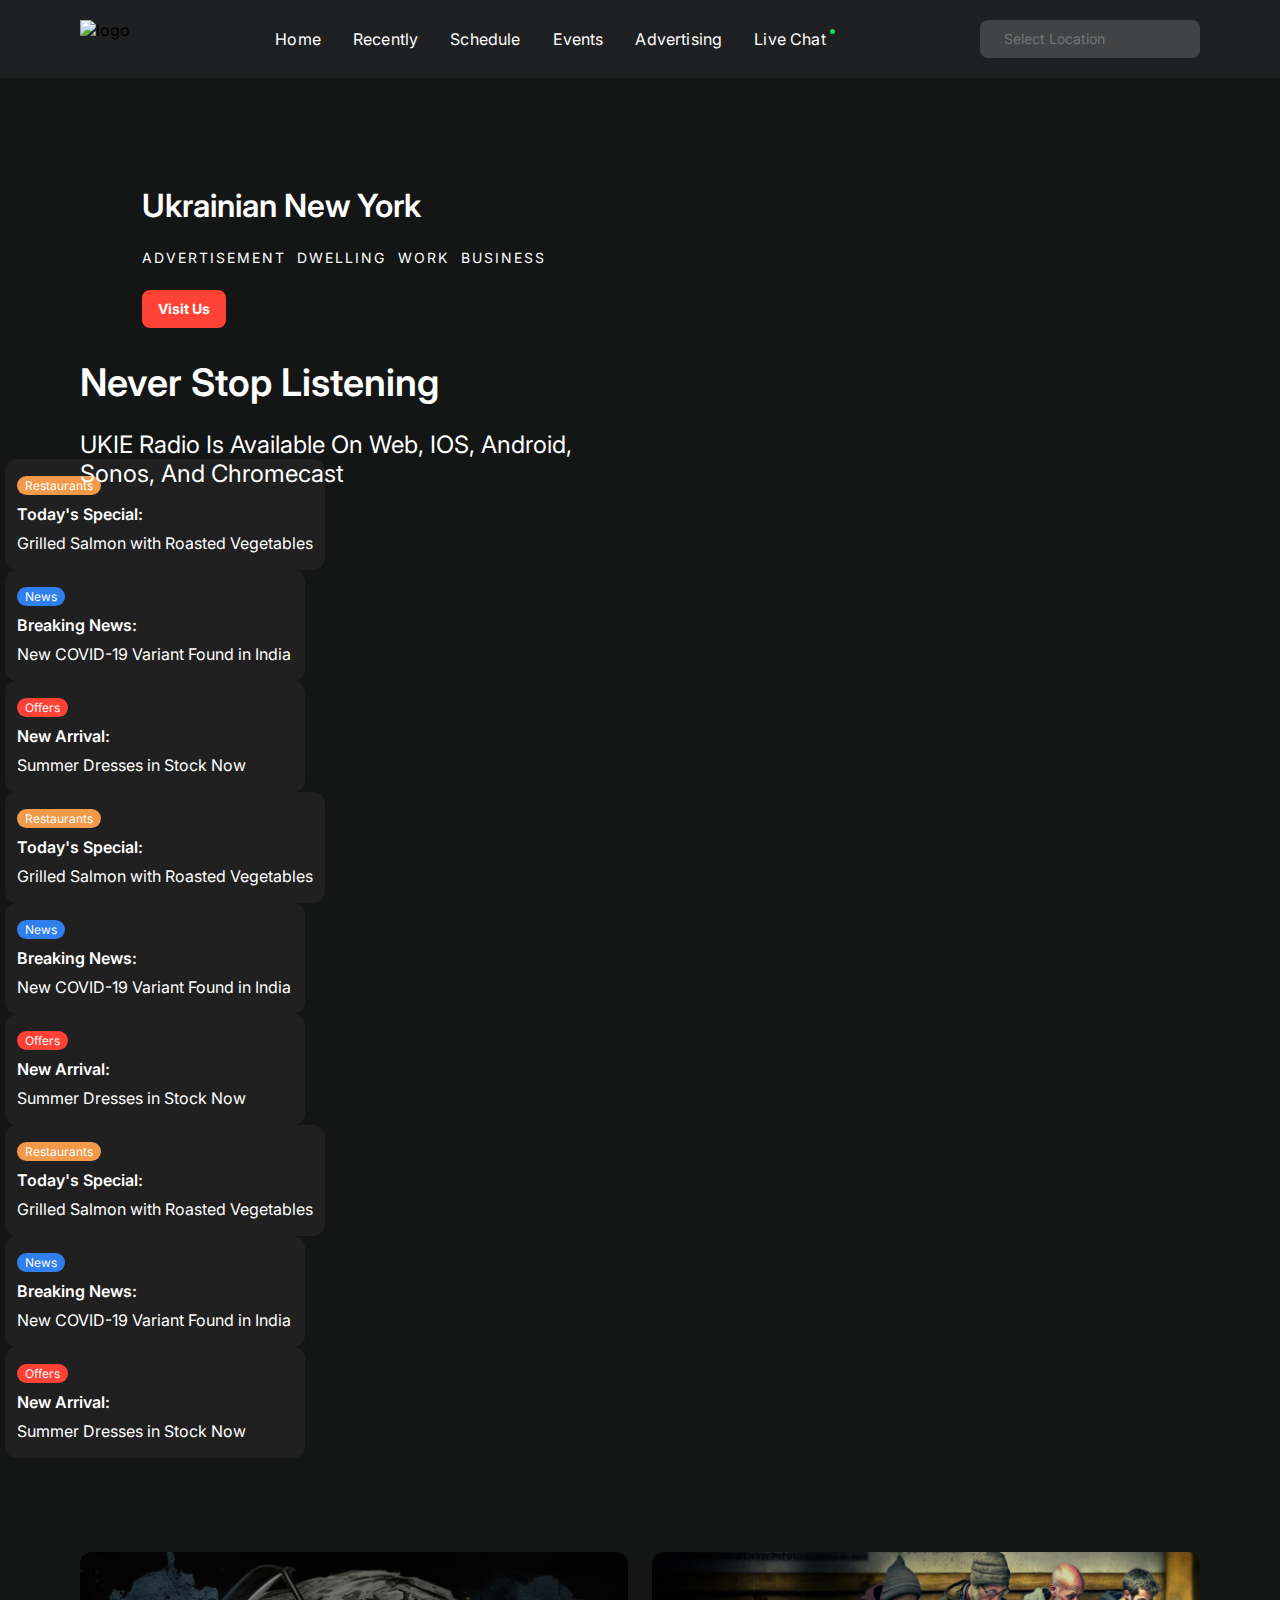
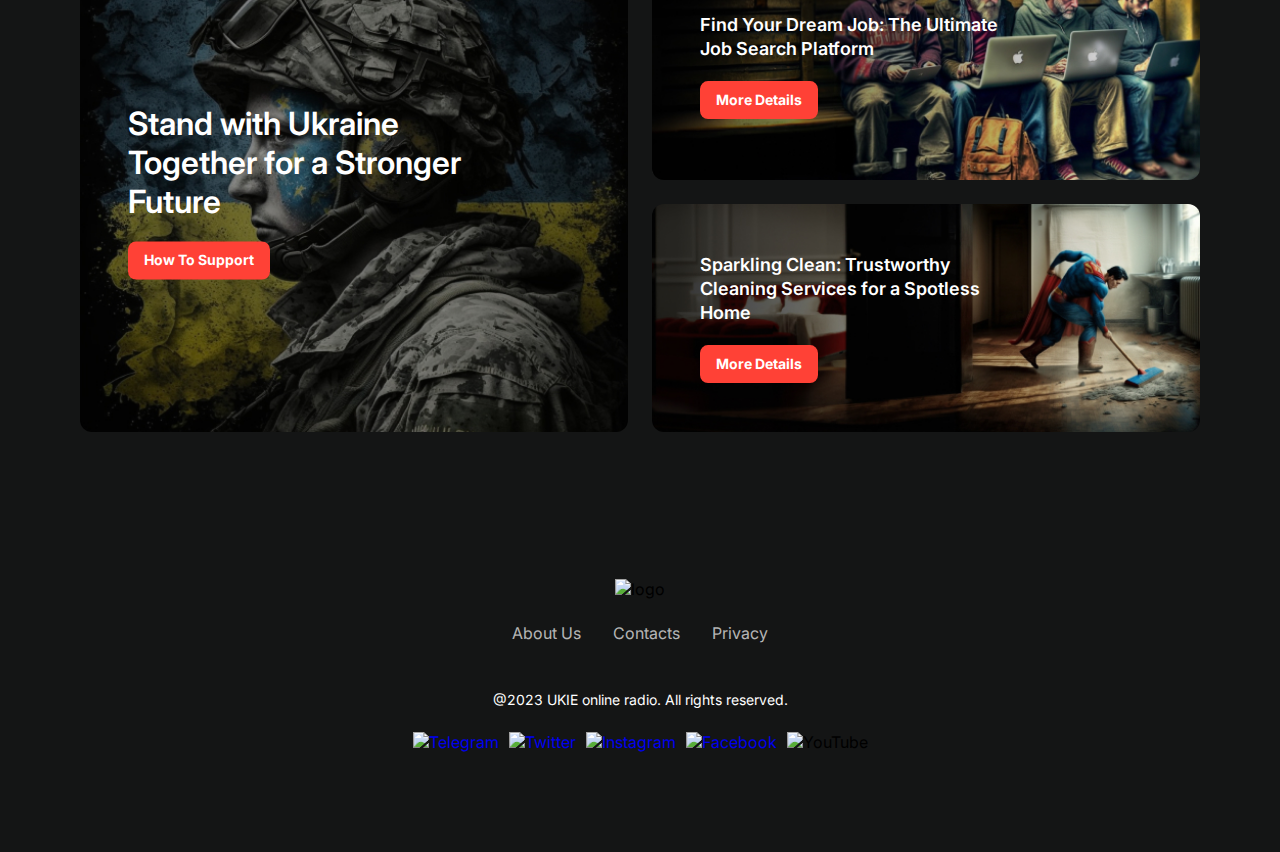
==== index.html @ 84da7523 "change" ====
<!DOCTYPE html>
<html lang="en">
  <head>
    <meta charset="UTF-8" />
    <meta http-equiv="X-UA-Compatible" content="IE=edge" />
    <meta name="viewport" content="width=device-width, initial-scale=1.0" />
    <title>UKIERADIO</title>
    <link rel="preconnect" href="https://fonts.googleapis.com" />
    <link rel="preconnect" href="https://fonts.gstatic.com" crossorigin />
    <link
      href="https://fonts.googleapis.com/css2?family=Inter:wght@300;400;500;600;700&display=swap"
      rel="stylesheet"
    />
    <link rel="stylesheet" href="./css/main.css" />
  </head>
  <body>
    <header class="header">
      <div class="container">
        <div class="header-body">
          <a class="header-logo">
            <img src="./img/logo.svg" alt="logo" />
          </a>

          <nav class="header-nav">
            <ul class="nav-list">
              <li class="nav-item">
                <a href="index.html" class="nav-link">Home</a>
              </li>
              <li class="nav-item">
                <a href="#" class="nav-link">Recently</a>
              </li>
              <li class="nav-item">
                <a href="#" class="nav-link">Schedule</a>
              </li>
              <li class="nav-item">
                <a href="events.html" class="nav-link">Events</a>
              </li>
              <li class="nav-item">
                <a href="#" class="nav-link">Advertising</a>
              </li>
              <li class="nav-item">
                <a href="#" class="nav-link nav-chat"
                  >Live Chat <span class="live-indicator"></span
                ></a>
              </li>
            </ul>
          </nav>
          <div class="header-burger"><span></span></div>
          <div class="select-location">
            <div class="location">
              <img src="./img/location.svg" alt="" />
              <p class="location-txt">Select Location</p>
            </div>
            <img src="./img/Dirrection.svg" alt="" />
            <ul class="location-list hidden">
              <li class="location-item">New York City</li>
              <li class="location-item">Los Angeles</li>
              <li class="location-item">Chicago</li>
              <li class="location-item">Houston</li>
              <li class="location-item">Phoenix</li>
            </ul>
          </div>
        </div>
      </div>
    </header>
    <main class="hero">
      <div class="hero-slider">
        <div class="hero-slide hero-slide-1">
          <img src="./img/HeroImage1.svg" alt="" />
        </div>
        <div class="hero-slide hero-slide-2">
          <img src="./img/HeroImage2.svg" alt="" />
        </div>
      </div>
      <div class="container">
        <div class="hero-card">
          <p class="hero-title">Never stop listening</p>
          <p class="hero-info">
            UKIE Radio is available on Web, iOS, Android, Sonos, and Chromecast
          </p>
          <ul class="download-list">
            <li class="download-item">
              <a href="#"><img src="./img/appstore.svg" alt="" /></a>
            </li>
            <li class="download-item">
              <a href="#"> <img src="./img/googleplay.svg" alt="" /></a>
            </li>
          </ul>
        </div>
      </div>
    </main>
    <section class="bazar-prew">
      <div class="container">
        <div class="bazar-card">
          <div class="bazar-info">
            <img src="./img/Bazar-logo.svg" alt="" />
            <h2 class="bazar-title">Ukrainian New York</h2>
            <ul class="bazar-about">
              <li class="bazar-part">Advertisement</li>
              <li class="bazar-part">Dwelling</li>
              <li class="bazar-part">Work</li>
              <li class="bazar-part">Business</li>
            </ul>
            <a href="#" class="bazar-vizit btn"> visit us </a>
          </div>
        </div>
      </div>
    </section>
    <section class="news">
      <div class="news-slider">
        <div class="news-item">
          <p class="label rest">Restaurants</p>
          <h3 class="news-title">Today's Special:</h3>
          <p class="news-previw">Grilled Salmon with Roasted Vegetables</p>
        </div>
        <div class="news-item">
          <p class="label newslabe">News</p>
          <h3 class="news-title">Breaking News:</h3>
          <p class="news-previw">New COVID-19 Variant Found in India</p>
        </div>
        <div class="news-item">
          <p class="label offer">Offers</p>
          <h3 class="news-title">New Arrival:</h3>
          <p class="news-previw">Summer Dresses in Stock Now</p>
        </div>
        <div class="news-item">
          <p class="label rest">Restaurants</p>
          <h3 class="news-title">Today's Special:</h3>
          <p class="news-previw">Grilled Salmon with Roasted Vegetables</p>
        </div>
        <div class="news-item">
          <p class="label newslabe">News</p>
          <h3 class="news-title">Breaking News:</h3>
          <p class="news-previw">New COVID-19 Variant Found in India</p>
        </div>
        <div class="news-item">
          <p class="label offer">Offers</p>
          <h3 class="news-title">New Arrival:</h3>
          <p class="news-previw">Summer Dresses in Stock Now</p>
        </div>
        <div class="news-item">
          <p class="label rest">Restaurants</p>
          <h3 class="news-title">Today's Special:</h3>
          <p class="news-previw">Grilled Salmon with Roasted Vegetables</p>
        </div>
        <div class="news-item">
          <p class="label newslabe">News</p>
          <h3 class="news-title">Breaking News:</h3>
          <p class="news-previw">New COVID-19 Variant Found in India</p>
        </div>
        <div class="news-item">
          <p class="label offer">Offers</p>
          <h3 class="news-title">New Arrival:</h3>
          <p class="news-previw">Summer Dresses in Stock Now</p>
        </div>
      </div>
    </section>
    <section class="services">
      <div class="container">
        <div class="left">
          <div class="sevive-card">
            <img src="./img/standUk.jpeg" alt="" />
            <div class="service-info">
              <h3 class="service-title">
                Stand with Ukraine Together for a Stronger Future
              </h3>
              <a href="" class="btn">how to support</a>
            </div>
          </div>
        </div>
        <div class="right">
          <div class="sevive-card">
            <img src="./img/service1.jpeg" alt="" />
            <div class="service-info">
              <h3 class="service-title">
                Find Your Dream Job: The Ultimate Job Search Platform
              </h3>
              <a href="" class="btn">More Details</a>
            </div>
          </div>
          <div class="sevive-card">
            <img src="./img/service2.jpeg" alt="" />
            <div class="service-info">
              <h3 class="service-title">
                Sparkling Clean: Trustworthy Cleaning Services for a Spotless
                Home
              </h3>
              <a href="" class="btn">More Details</a>
            </div>
          </div>
        </div>
      </div>
    </section>
    <footer class="footer">
      <div class="container">
        <img src="./img/logo.svg" alt="logo" />
        <ul class="footer-nav">
          <li class="footer-nav-item">
            <a href="#" class="footer-link">About Us</a>
          </li>
          <li class="footer-nav-item">
            <a href="#" class="footer-link">Contacts</a>
          </li>
          <li class="footer-nav-item">
            <a href="#" class="footer-link">Privacy</a>
          </li>
        </ul>
        <ul class="download-list">
          <li class="download-item">
            <a href="#"><img src="./img/appstore.svg" alt="" /></a>
          </li>
          <li class="download-item">
            <a href="#"> <img src="./img/googleplay.svg" alt="" /></a>
          </li>
        </ul>
        <p>@2023 UKIE online radio. All rights reserved.</p>
        <ul class="soc-list">
          <li class="soc-item">
            <a href="#"><img src="./img/tg.svg" alt="Telegram" /></a>
          </li>
          <li class="soc-item">
            <a href="#"><img src="./img/twit.svg" alt="Twitter" /></a>
          </li>
          <li class="soc-item">
            <a href="#"><img src="./img/inst.svg" alt="Instagram" /></a>
          </li>
          <li class="soc-item">
            <a href="#"><img src="./img/fb.svg" alt="Facebook" /></a>
          </li>
          <li class="soc-item">
            <img src="./img/youtube.svg" alt="YouTube" />
          </li>
        </ul>
      </div>
    </footer>

    <script src="https://code.jquery.com/jquery-3.6.3.min.js"></script>
    <script src="./js/main.js"></script>
    <script src="./js/slick.min.js"></script>
    <script src="./js/sliders.js"></script>
  </body>
</html>
---- css/main.css ----
@charset "UTF-8";
*,
::before,
::after {
  box-sizing: border-box;
}

body {
  margin: 0;
  background: var(--background-color);
  font-family: "Inter", sans-serif;
}

ul,
ol {
  list-style: none;
  margin: 0;
  padding: 0;
}

p {
  padding: 0;
  margin: 0;
  cursor: default;
}

a {
  text-decoration: none;
  cursor: pointer;
}

h1,
h2,
h3 {
  margin: 0;
  font-family: inherit;
  cursor: default;
}

img {
  display: block;
}

section {
  padding: 47px 0;
}

.container {
  max-width: 1150px;
  margin: 0 auto;
  padding: 0 15px;
}

.btn {
  width: -moz-fit-content;
  width: fit-content;
  padding: 9px 16px;
  background-color: #ff4136;
  border-radius: 8px;
  font-weight: 700;
  font-size: 14px;
  line-height: 1.43;
  text-align: center;
  text-transform: capitalize;
  color: #ffffff;
}

header {
  position: sticky;
  z-index: 10000;
  top: 0;
  left: 0;
  width: 100%;
}

.header {
  height: 78px;
  align-items: center;
  background-color: #1f2021;
}
.header .container {
  height: 100%;
}

.header-body {
  display: flex;
  align-items: center;
  gap: 15px;
  justify-content: space-between;
  width: 100%;
  height: 100%;
}

.header-logo {
  cursor: pointer;
  display: flex;
  align-items: center;
}
.header-logo img {
  height: 38px;
}
@media screen and (max-width: 800px) {
  .header-logo {
    order: 2;
  }
}

.header-burger {
  font-weight: 700;
  font-size: 13px;
  line-height: 1.26;
  position: relative;
  text-transform: uppercase;
  border-radius: 4px;
  display: none;
}
.header-burger span {
  display: block;
  width: 21px;
  height: 2px;
  border-radius: 2px;
  background-color: #ffffff;
}
.header-burger span::before, .header-burger span::after {
  content: "";
  position: absolute;
  width: 21px;
  height: 2px;
  border-radius: 2px;
  background-color: #ffffff;
  transition: all 0.1s linear;
}
.header-burger span::before {
  top: -6px;
}
.header-burger span::after {
  top: 6px;
}
@media screen and (max-width: 800px) {
  .header-burger {
    display: flex;
    align-items: center;
    gap: 10px;
  }
}
.header-burger.active span {
  background-color: transparent;
}
.header-burger.active span::after {
  transform: rotate(45deg);
  top: 0;
}
.header-burger.active span::before {
  transform: rotate(-45deg);
  top: 0;
}
@media screen and (max-width: 800px) {
  .header-burger {
    order: 3;
  }
}

.header-nav {
  height: 100%;
}
@media screen and (max-width: 800px) {
  .header-nav {
    position: fixed;
    top: 78px;
    right: -100%;
    width: 60%;
    height: 50%;
    background-color: rgba(102, 102, 102, 0.9647058824);
    padding-top: 25px;
    transition: all 0.2s ease;
    overflow: auto;
    flex-direction: column;
    border-bottom-left-radius: 20px;
  }
}
.header-nav.active {
  right: 0;
}

.nav-list {
  height: 100%;
  display: flex;
  gap: 32px;
  align-items: center;
}
@media screen and (max-width: 800px) {
  .nav-list {
    flex-direction: column;
    height: auto;
  }
}

.nav-item {
  height: 100%;
  display: flex;
  align-items: center;
  position: relative;
}
@media screen and (max-width: 800px) {
  .nav-item {
    height: 25px;
  }
}

.nav-link {
  font-size: 16px;
  letter-spacing: 0.01em;
  color: #ffffff;
  transition: all 0.1s linear;
}
@media screen and (max-width: 800) {
  .nav-link {
    font-weight: 500;
    font-size: 17px;
  }
}
.nav-link:hover, .nav-link:active, .nav-link:focus {
  color: var(--accent-color);
  opacity: 1;
}

.nav-chat {
  display: flex;
  gap: 4px;
}

.live-indicator {
  display: block;
  width: 5px;
  height: 5px;
  background-color: #1cd66a;
  border-radius: 50%;
  margin-bottom: 10px;
}

.select-location {
  position: relative;
  background-color: #414344;
  border-radius: 8px;
  max-width: 220px;
  width: 100%;
  padding: 9px 12px;
  display: flex;
  justify-content: space-between;
}
.select-location:hover .location-txt {
  color: #ffffff;
  opacity: 1;
}
.select-location .location {
  display: flex;
  gap: 12px;
}
.select-location .location-txt {
  font-size: 14px;
  line-height: 140%;
  color: #bcc0c2;
  opacity: 0.4;
  transition: all 0.1s linear;
}
.select-location .location-list {
  padding: 5px 0;
  position: absolute;
  top: 110%;
  left: 0;
  width: 100%;
  background-color: #414344;
  border-radius: 8px;
  overflow: hidden;
}
.select-location .location-list.hidden {
  visibility: hidden;
}
.select-location .location-item {
  padding: 9px 20px;
  font-size: 14px;
  line-height: 17px;
  display: flex;
  align-items: center;
  text-transform: capitalize;
  color: #bcc0c2;
  opacity: 0.4;
  cursor: pointer;
}
.select-location .location-item:hover {
  background-color: #585c5e;
  color: #ffffff;
  opacity: 1;
}

:root {
  --accent-color: #fc2a2a;
  --text-color: #6c6c6c;
  --background-color: #141515;
  --background-accent: #1f2021;
  --transition: all 0.1s linear;
}

.hero .container {
  position: absolute;
  top: 40%;
  left: 50%;
  transform: translateX(-50%);
  max-width: 1150px;
  width: 100%;
  z-index: 1111;
}
.hero .hero-card {
  display: flex;
  flex-direction: column;
  gap: 24px;
  max-width: 517px;
}
.hero .hero-title {
  font-weight: 600;
  font-size: 38px;
  line-height: 1.21;
  text-transform: capitalize;
  color: #ffffff;
}
.hero .hero-info {
  font-size: 24px;
  line-height: 29px;
  text-transform: capitalize;
  color: #ffffff;
}

.download-list {
  display: flex;
  gap: 24px;
}

.services .container {
  display: flex;
  gap: 24px;
}
@media screen and (max-width: 800px) {
  .services .container {
    flex-direction: column;
  }
}
.services .left {
  width: 50%;
}
@media screen and (max-width: 800px) {
  .services .left {
    width: 100%;
  }
}
.services .left .service-title {
  font-weight: 600;
  font-size: 32px;
  line-height: 39px;
  color: #ffffff;
  max-width: 363px;
}
.services .sevive-card {
  position: relative;
  border-radius: 12px;
  overflow: hidden;
}
.services .sevive-card img {
  width: 100%;
  height: 480px;
  -o-object-fit: cover;
     object-fit: cover;
}
@media screen and (max-width: 800px) {
  .services .sevive-card img {
    height: 335px;
  }
}
.services .service-info {
  position: absolute;
  top: 50%;
  transform: translatey(-50%);
  left: 48px;
  display: flex;
  flex-direction: column;
  gap: 20px;
}
.services .right {
  display: flex;
  flex-direction: column;
  width: 50%;
  gap: 24px;
}
@media screen and (max-width: 800px) {
  .services .right {
    width: 100%;
  }
}
.services .right .service-title {
  font-weight: 600;
  font-size: 18px;
  line-height: 1.33;
  color: #ffffff;
  max-width: 300px;
}
.services .right img {
  width: 100%;
  height: 228px;
  -o-object-fit: cover;
     object-fit: cover;
}

/* Слайдер */
.slick-slider {
  position: relative;
}

/* Слайдер запущен */
/* Слайдер с точками */
/* Ограничивающая оболочка */
.slick-list {
  overflow: hidden;
}

/* Лента слайдов */
.slick-track {
  display: flex;
}

/* Слайд */
/* Слайд активный (показывается) */
/* Слайд основной */
/* Слайд по центру */
/* Клонированный слайд */
/* Стрелка */
/* Стрелка влево */
/* Стрелка вправо */
/* Стрелка не активная */
/* Точки (булиты) */
/* Активная точка */
/* Элемент точки */
.hero-slider {
  position: relative;
}
.hero-slider .slick-arrow {
  font-size: 0;
  position: absolute;
  top: 50%;
  transform: translateY(-50%);
  background-color: transparent;
  width: 38px;
  height: 114px;
  border: none;
  z-index: 1100;
  transition: var(--transition);
  border-radius: 8px;
}
.hero-slider .slick-arrow:hover {
  background-color: #414344;
}
.hero-slider .slick-arrow.slick-prev {
  left: 5px;
  background-image: url("../img/prev.svg");
  background-position: center;
  background-repeat: no-repeat;
}
.hero-slider .slick-arrow.slick-next {
  right: 5px;
  background-image: url("../img/next.svg");
  background-position: center;
  background-repeat: no-repeat;
}
.hero-slider .hero-slide img {
  margin-left: auto;
  height: auto;
}
.hero-slider .hero-slide-1 {
  background: linear-gradient(180deg, #05212d 0%, #000000 100%);
}
.hero-slider .hero-slide-2 {
  background: linear-gradient(180deg, #0d0d09 0%, #000000 100%);
}

/*---------------------------------NEWS---------------------------------------*/
.news-item {
  margin: 0 5px;
  background: #202020;
  border-radius: 12px;
  padding: 17px 12px;
  display: flex;
  flex-direction: column;
  gap: 10px;
  width: -moz-fit-content;
  width: fit-content;
  max-width: 326px;
  min-width: 300px;
}

.label {
  font-weight: 400;
  font-size: 12px;
  line-height: 15px;
  color: #ffffff;
  padding: 2px 8px;
  border-radius: 12px;
  width: -moz-fit-content;
  width: fit-content;
}

.rest {
  background: #f2994a;
}

.news-title {
  font-weight: 600;
  font-size: 16px;
  line-height: 19px;
  color: #ffffff;
}

.news-previw {
  font-weight: 400;
  font-size: 16px;
  line-height: 19px;
  color: #ffffff;
}

.offer {
  background: #ff4136;
}

.newslabe {
  background: #2f80ed;
}

.footer {
  padding: 100px 0;
}
.footer .container {
  display: flex;
  flex-direction: column;
  gap: 24px;
  align-items: center;
}
.footer .footer-nav {
  display: flex;
  gap: 32px;
}
.footer .footer-link {
  font-size: 16px;
  line-height: 19px;
  color: rgba(255, 255, 255, 0.7);
}
.footer .footer-link:hover {
  color: #ffffff;
}
.footer .soc-list {
  display: flex;
  gap: 10px;
}
.footer p {
  font-size: 14px;
  line-height: 17px;
  color: #ffffff;
}

.events .events-top {
  display: flex;
  align-items: center;
  justify-content: space-between;
}
.events .page-name {
  font-size: 24px;
  line-height: 7.5;
  text-transform: capitalize;
  color: #ffffff;
}
@media screen and (max-width: 800px) {
  .events .page-name {
    display: none;
  }
}
.events .events-filter {
  display: flex;
  align-items: center;
  gap: 21px;
}
@media screen and (max-width: 800px) {
  .events .events-filter {
    width: 100%;
    justify-content: space-between;
    margin-bottom: 20px;
    gap: 0;
  }
}
.events .filter-item {
  position: relative;
}
@media screen and (max-width: 800px) {
  .events .filter-item {
    width: 33.3333333333%;
    text-align: center;
  }
}
.events .filter-item a {
  font-weight: 600;
  font-size: 14px;
  line-height: 140%;
  text-transform: capitalize;
  color: #ffffff;
}
.events .filter-item::after {
  content: "";
  height: 2px;
  width: 0%;
  background-color: var(--accent-color);
  display: block;
  transition: all 0.2s linear;
  position: absolute;
  border-radius: 5px;
  bottom: -8px;
  left: 50%;
  transform: translatex(-50%);
}
.events .filter-item:hover::after {
  width: 80%;
}
@media screen and (max-width: 800px) {
  .events .filter-item:hover::after {
    width: 100%;
  }
}
.events .filter-item .current::after {
  content: "";
  height: 2px;
  width: 80%;
  background-color: var(--accent-color);
  display: block;
  transition: all 0.2s linear;
  position: absolute;
  border-radius: 12px;
  bottom: -8px;
  left: 50%;
  transform: translatex(-50%);
}
@media screen and (max-width: 800px) {
  .events .filter-item .current::after {
    width: 100%;
  }
}

.events-table {
  display: flex;
  flex-direction: column;
  gap: 32px;
}
.events-table .events-item {
  border-radius: 12px;
  position: relative;
  overflow: hidden;
}
.events-table .events-item img {
  width: 100%;
  border-radius: 12px;
  height: 382px;
  -o-object-fit: cover;
     object-fit: cover;
}
.events-table .col-1 {
  display: flex;
  flex-wrap: wrap;
  gap: 32px;
}
.events-table .col-1 .left {
  width: calc(60% - 16px);
}
.events-table .col-1 .right {
  width: calc(40% - 16px);
}
@media screen and (max-width: 800px) {
  .events-table .col-1 .left {
    width: 100%;
  }
  .events-table .col-1 .right {
    width: 100%;
  }
}
.events-table .col-2 {
  display: flex;
  flex-wrap: wrap;
  gap: 32px;
}
.events-table .col-2 .right {
  width: calc(60% - 16px);
}
.events-table .col-2 .left {
  width: calc(40% - 16px);
}
.events-table .col-3 {
  display: flex;
  flex-wrap: wrap;
  gap: 32px;
}
.events-table .col-3 .left {
  width: calc((100% - 32px) / 2);
}
.events-table .col-3 .right {
  width: calc((100% - 32px) / 2);
}
@media screen and (max-width: 800px) {
  .events-table .right,
  .events-table .left {
    width: 100% !important;
  }
}
.events-table .date {
  position: absolute;
  top: 20px;
  left: 20px;
  padding: 5px 18px;
  border-radius: 12px;
  text-align: center;
  background-color: rgba(0, 0, 0, 0.7);
  display: flex;
  flex-direction: column;
}
.events-table .date p {
  color: #ffffff;
  font-weight: 600;
  font-size: 12px;
  line-height: 1.5;
  text-transform: capitalize;
}
.events-table .event-info {
  position: absolute;
  bottom: 0px;
  left: 0px;
  padding: 32px 20px 20px;
  background: linear-gradient(to top, #1f1f1f 4.62%, rgba(4, 4, 4, 0) 82.93%);
  width: 100%;
}
@media screen and (max-width: 800px) {
  .events-table .event-info {
    position: static;
    background: transparent;
    padding: 20px 0;
  }
}
.events-table .event-info .info {
  color: rgba(255, 255, 255, 0.7);
  display: flex;
  align-items: flex-end;
  gap: 5px;
}
.events-table .event-info .info span {
  display: block;
  font-size: 14px;
  line-height: 1.29;
  text-transform: capitalize;
  width: -moz-fit-content;
  width: fit-content;
}
.events-table .event-info .place {
  display: flex !important;
  align-items: center;
  gap: 5px;
}
.events-table .event-info .place::after {
  content: "";
  width: 4px;
  height: 4px;
  background: rgba(255, 255, 255, 0.7);
  display: block;
  border-radius: 50%;
}
.events-table .event-info .event-title {
  font-weight: 600;
  font-size: 18px;
  line-height: 100%;
  color: #ffffff;
  margin-top: 12px;
}

.bazar-prew img {
  max-width: 99px;
}
.bazar-prew .bazar-card {
  background-image: url("../img/NYUA.jpeg");
  background-position: center;
  background-repeat: no-repeat;
  background-size: cover;
  padding: 37px 62px;
  border-radius: 12px;
}
.bazar-prew .bazar-info {
  display: flex;
  flex-direction: column;
  gap: 24px;
}
.bazar-prew .bazar-title {
  font-weight: 600;
  font-size: 32px;
  line-height: 39px;
  text-transform: capitalize;
  color: #ffffff;
}
.bazar-prew .bazar-about {
  display: flex;
  gap: 12px;
}
.bazar-prew .bazar-part {
  font-size: 14px;
  line-height: 17px;
  letter-spacing: 0.14em;
  text-transform: uppercase;
  color: #ffffff;
}
.back {
  margin-top: 36px;
  display: flex;
  justify-content: space-between;
  margin-bottom: 29px;
  display: none;
}
@media screen and (max-width: 800px) {
  .back {
    display: flex;
  }
}
.back .backBtn {
  display: flex;
  align-items: center;
  gap: 5px;
  background: #414344;
  border-radius: 8px;
  padding: 9px 16px;
  font-weight: 700;
  font-size: 14px;
  line-height: 20px;
  text-align: center;
  text-transform: capitalize;
  color: #ffffff;
}
.eventBanner {
  padding: 0;
}
.eventBanner .container img {
  width: 100%;
  height: 382px;
  -o-object-fit: cover;
     object-fit: cover;
  border-radius: 12px;
}

.event-card .container {
  display: flex;
  justify-content: space-between;
  gap: 24px;
}
@media screen and (max-width: 800px) {
  .event-card .container {
    flex-direction: column;
  }
}
.event-card .eventInfo {
  width: 59%;
  display: flex;
  flex-direction: column;
  gap: 34px;
}
@media screen and (max-width: 800px) {
  .event-card .eventInfo {
    order: 2;
    width: 100%;
  }
}
.event-card .eventInfo .eventsTitle {
  font-weight: 700;
  font-size: 24px;
  line-height: 75%;
  color: #ffffff;
}
.event-card .eventInfo .eventsTitle .event-date {
  margin-bottom: 12px;
}
.event-card .eventInfo .organisation-info {
  display: flex;
  gap: 10px;
  justify-content: space-between;
}
@media screen and (max-width: 600px) {
  .event-card .eventInfo .organisation-info {
    flex-direction: column;
    gap: 24px;
  }
}
.event-card .eventInfo .organisation-info .date {
  display: flex;
  gap: 8px;
}
.event-card .eventInfo .organisation-info .info {
  display: flex;
  flex-direction: column;
  gap: 8px;
}
.event-card .eventInfo .organisation-info .info h3 {
  font-size: 16px;
  line-height: 1.12;
  color: #ffffff;
}
.event-card .eventInfo .organisation-info .info p {
  font-size: 14px;
  line-height: 1.29;
  color: #ffffff;
}
.event-card .eventInfo .organisation-info .location {
  display: flex;
  gap: 8px;
}
.event-card .eventInfo .aboutEvent h3 {
  font-weight: 600;
  font-size: 18px;
  line-height: 1;
  color: #ffffff;
  margin-bottom: 32px;
}
.event-card .eventInfo .aboutEvent .text {
  font-size: 16px;
  color: #ffffff;
}
.event-card .tickets {
  width: 100%;
  max-width: 410px;
}
@media screen and (max-width: 800px) {
  .event-card .tickets {
    order: 1;
    max-width: 100%;
  }
}
.event-card .tickets .tickets-card {
  background-color: var(--background-accent);
  display: flex;
  align-items: center;
  justify-content: space-between;
  padding: 16px;
  border-radius: 12px;
}
@media screen and (max-width: 800px) {
  .event-card .tickets .tickets-card {
    flex-direction: column;
    gap: 12px;
  }
}
@media screen and (max-width: 800px) {
  .event-card .tickets .tickets-card .info {
    width: 100%;
  }
}
.event-card .tickets .tickets-card .by {
  font-size: 16px;
  line-height: 1.12;
  color: #ffffff;
  margin-bottom: 12px;
  text-align: left;
}
.event-card .tickets .tickets-card .by span {
  text-transform: capitalize;
}
.event-card .tickets .tickets-card .followers {
  font-size: 16px;
  line-height: 1.12;
  color: #ffffff;
  opacity: 0.5;
}
.event-card .tickets .tickets-card .btn {
  background: #ff4136;
  border-radius: 8px;
  padding: 9px 16px;
  display: block;
  height: -moz-fit-content;
  height: fit-content;
  font-weight: 700;
  font-size: 14px;
  line-height: 1.43;
  text-align: center;
  text-transform: capitalize;
  color: #ffffff;
}
@media screen and (max-width: 800px) {
  .event-card .tickets .tickets-card .btn {
    width: 100%;
  }
}

.event-share {
  display: flex;
  align-items: center;
  gap: 5px;
  justify-content: space-between;
}
.event-share .soc-list {
  display: flex;
  gap: 10px;
}
.event-share .share {
  cursor: pointer;
}
@media screen and (max-width: 800px) {
  .event-share .share {
    display: none;
  }
}

.sharePopup {
  transition: all linear 0.2s;
  position: fixed;
  top: 50%;
  left: 50%;
  transform: translate(-50%, -50%);
  background-color: #141515;
  width: 100%;
  max-width: 568px;
  border-radius: 12px;
  overflow: hidden;
}
.sharePopup .top {
  display: flex;
  align-items: center;
  justify-content: space-between;
  padding: 20px;
  background-color: var(--background-accent);
}
.sharePopup .top p {
  font-weight: 500;
  font-size: 16px;
  line-height: 1.5;
  color: #ffffff;
  text-transform: capitalize;
}
.sharePopup .top img {
  cursor: pointer;
}
.sharePopup .PopUpbody {
  padding: 32px 40px;
}
.sharePopup .PopUpbody .share-soc-list {
  display: flex;
  flex-wrap: wrap;
  gap: 45px;
}
.sharePopup .PopUpbody .share-item {
  display: flex;
  flex-direction: column;
  align-items: center;
  gap: 8px;
  cursor: pointer;
}
.sharePopup .PopUpbody .share-item .icon {
  width: 56px;
  height: 56px;
  display: flex;
  justify-content: center;
  align-items: center;
  background: rgba(255, 255, 255, 0.1);
  border-radius: 20px;
}
.sharePopup .PopUpbody .share-item .share-title {
  font-weight: 700;
  font-size: 12px;
  line-height: 1.25;
  text-align: center;
  letter-spacing: 0.02em;
  color: #ffffff;
}

.is-hidden {
  opacity: 0;
  visibility: 0;
  pointer-events: none;
}/*# sourceMappingURL=main.css.map */
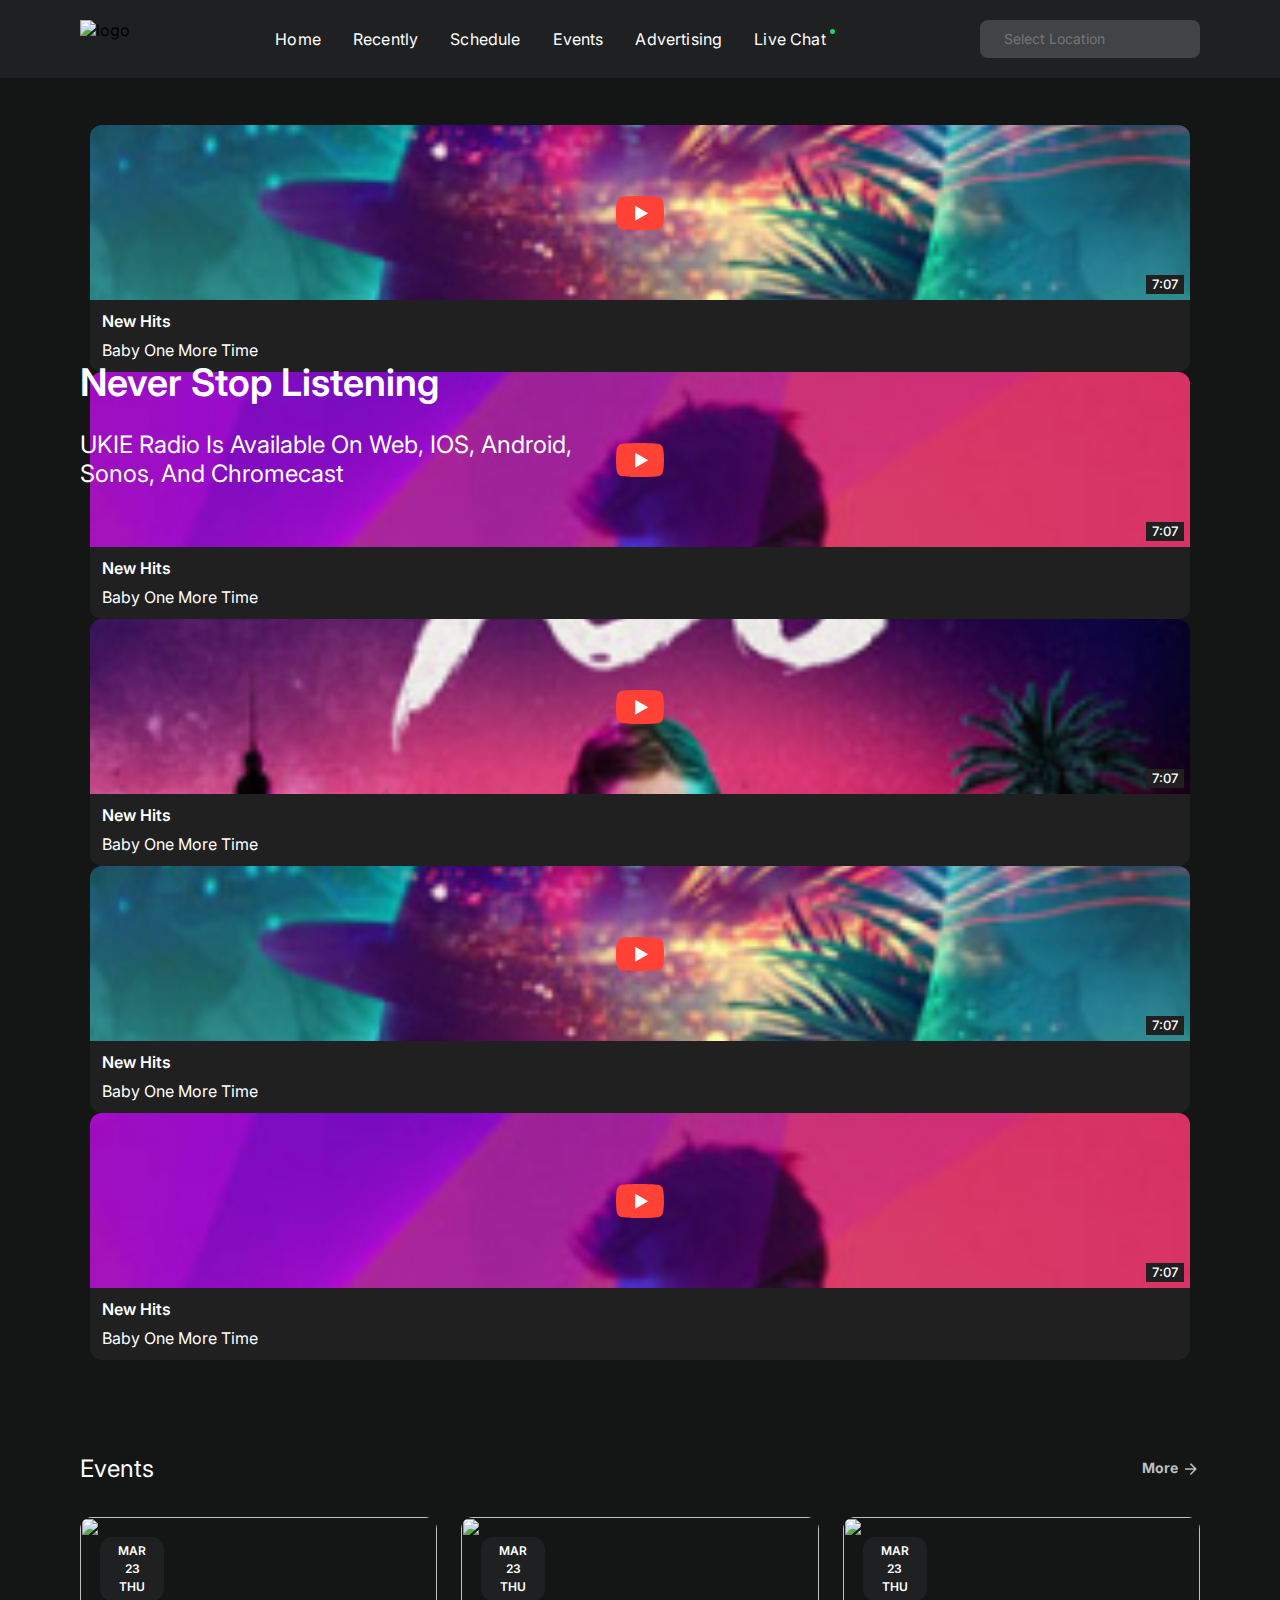
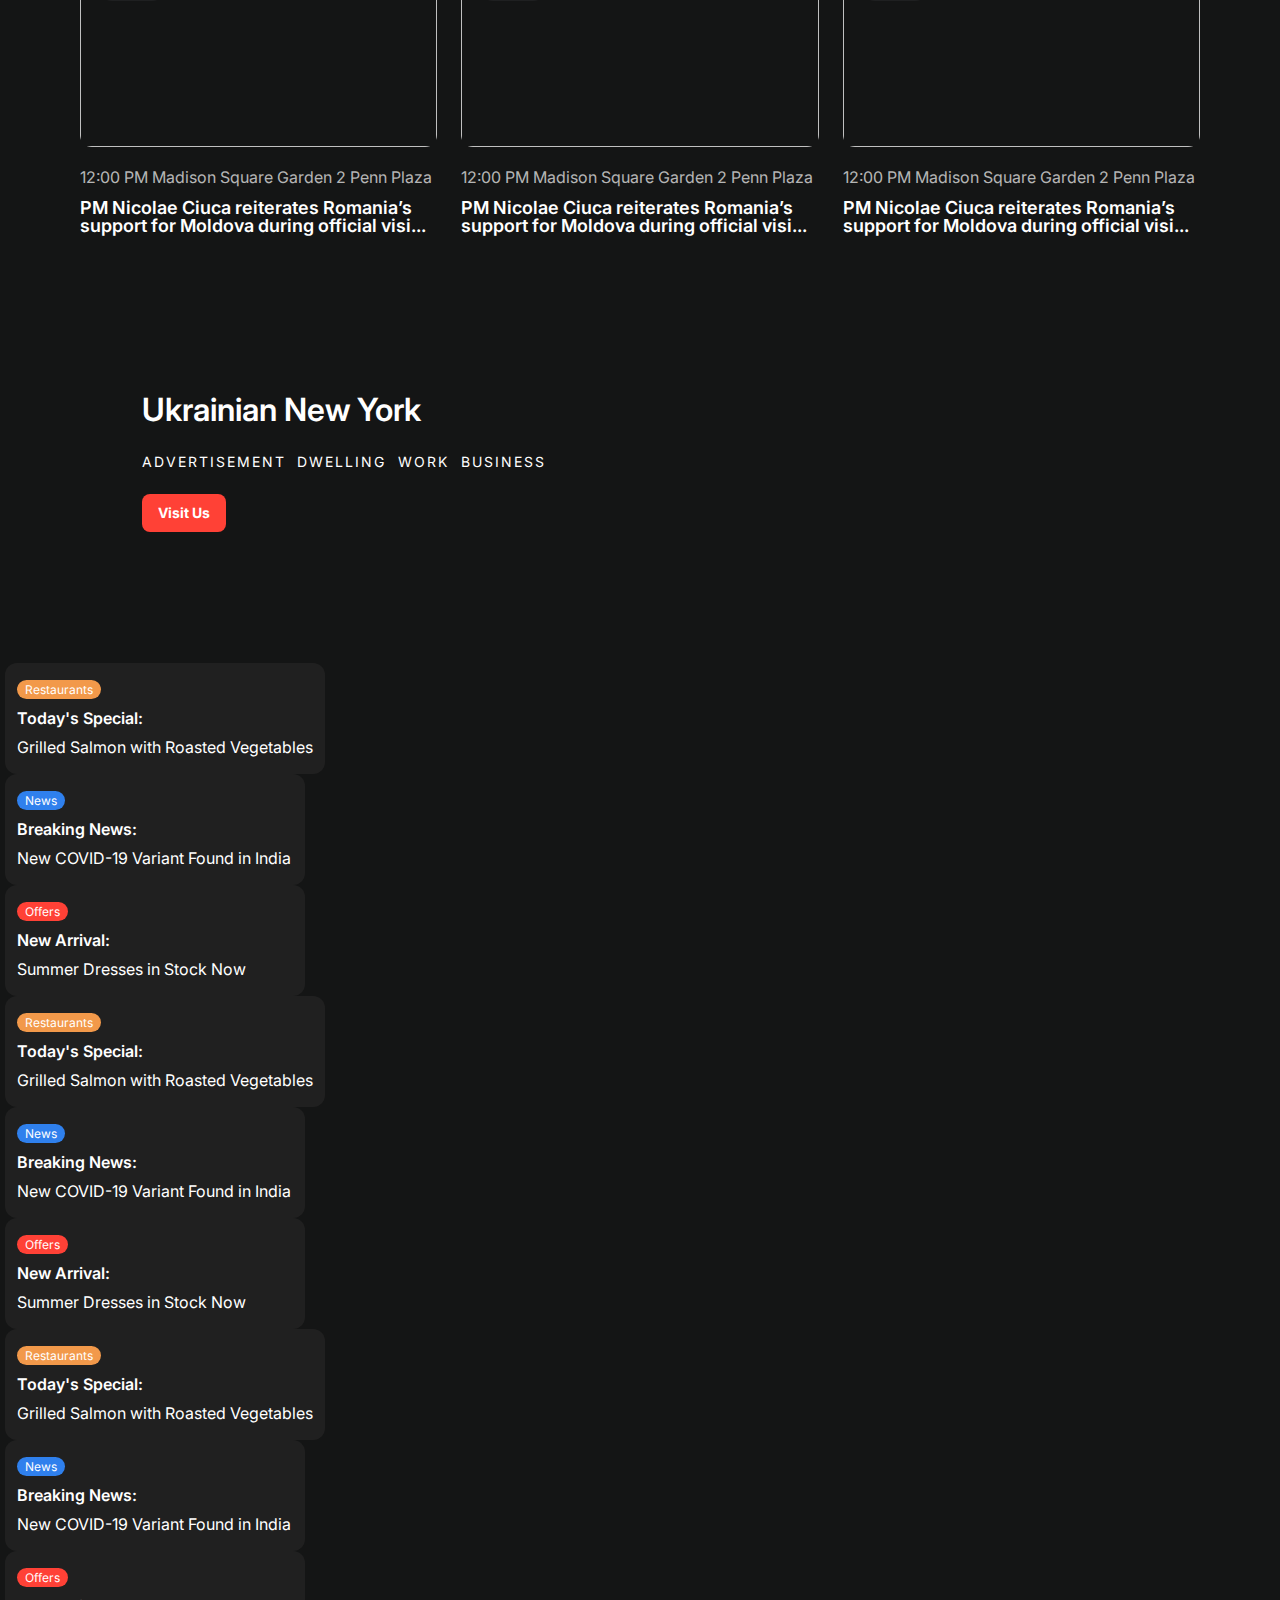
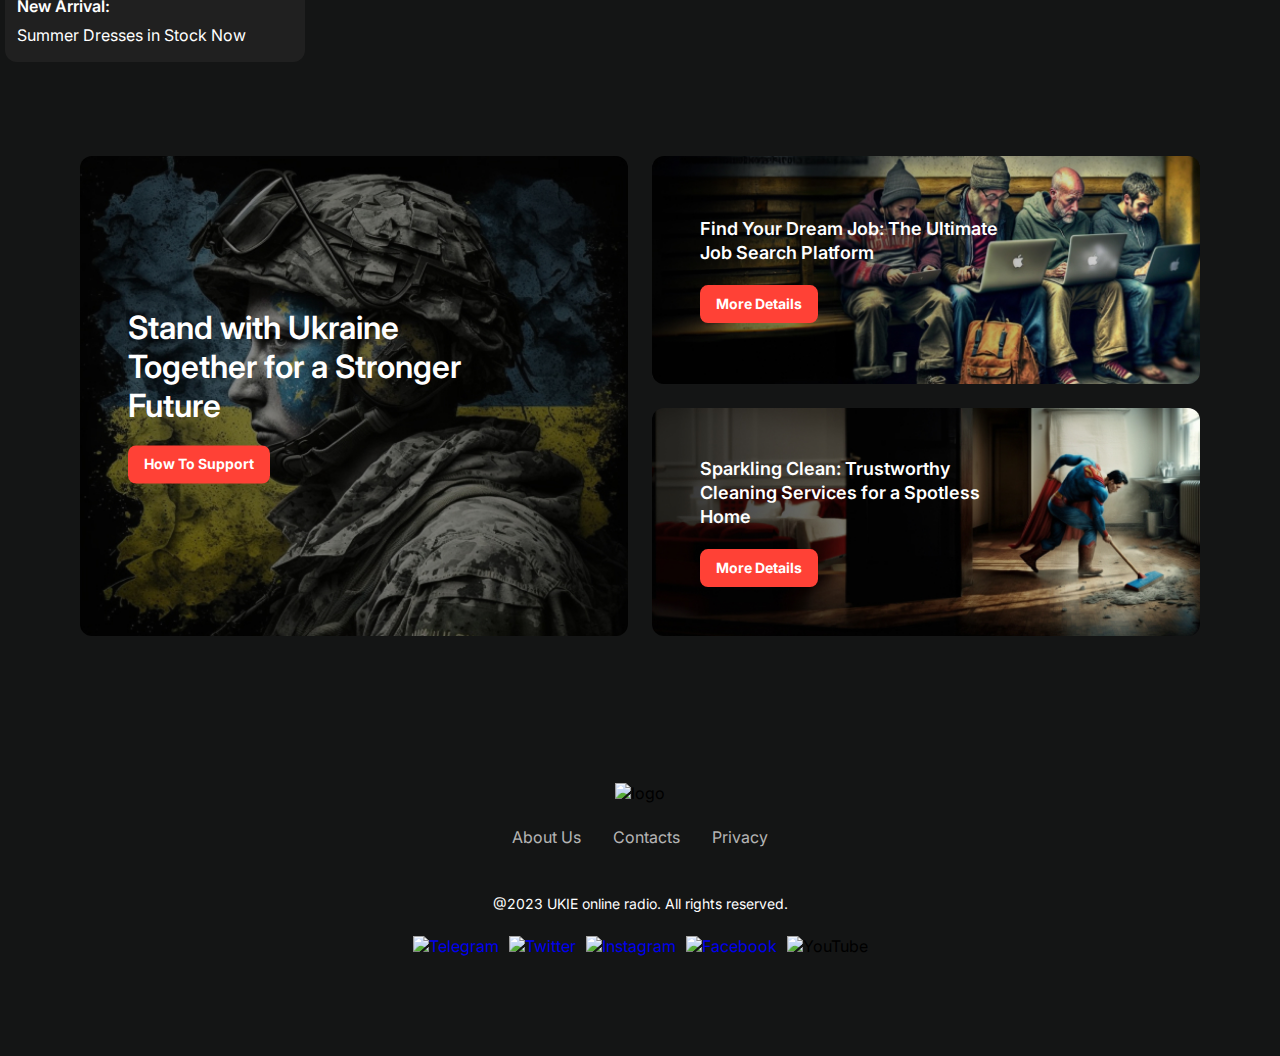
==== commit 2531cfaa: "change" ====
--- a/index.html
+++ b/index.html
@@ -89,6 +89,138 @@
         </div>
       </div>
     </main>
+    <section class="video-chart">
+      <div class="container">
+        <div class="chart-list">
+          <div class="chart-item">
+            <div class="video-img">
+              <img src="./img/video1.jpeg" alt="" />
+              <div class="play-btn">
+                <img src="./img/play.svg" alt="" />
+              </div>
+              <div class="duration">7:07</div>
+            </div>
+            <div class="video-info">
+              <h3 class="video-title">New Hits</h3>
+              <p class="video-name">Baby One More Time</p>
+            </div>
+          </div>
+          <div class="chart-item">
+            <div class="video-img">
+              <img src="./img/video2.jpeg" alt="" />
+              <div class="play-btn">
+                <img src="./img/play.svg" alt="" />
+              </div>
+              <div class="duration">7:07</div>
+            </div>
+            <div class="video-info">
+              <h3 class="video-title">New Hits</h3>
+              <p class="video-name">Baby One More Time</p>
+            </div>
+          </div>
+          <div class="chart-item">
+            <div class="video-img">
+              <img src="./img/video3.jpeg" alt="" />
+              <div class="play-btn">
+                <img src="./img/play.svg" alt="" />
+              </div>
+              <div class="duration">7:07</div>
+            </div>
+            <div class="video-info">
+              <h3 class="video-title">New Hits</h3>
+              <p class="video-name">Baby One More Time</p>
+            </div>
+          </div>
+          <div class="chart-item">
+            <div class="video-img">
+              <img src="./img/video1.jpeg" alt="" />
+              <div class="play-btn">
+                <img src="./img/play.svg" alt="" />
+              </div>
+              <div class="duration">7:07</div>
+            </div>
+            <div class="video-info">
+              <h3 class="video-title">New Hits</h3>
+              <p class="video-name">Baby One More Time</p>
+            </div>
+          </div>
+          <div class="chart-item">
+            <div class="video-img">
+              <img src="./img/video2.jpeg" alt="" />
+              <div class="play-btn">
+                <img src="./img/play.svg" alt="" />
+              </div>
+              <div class="duration">7:07</div>
+            </div>
+            <div class="video-info">
+              <h3 class="video-title">New Hits</h3>
+              <p class="video-name">Baby One More Time</p>
+            </div>
+          </div>
+        </div>
+      </div>
+    </section>
+    <section class="event-preview">
+      <div class="container">
+        <div class="top">
+          <h2 class="section-title">Events</h2>
+          <a href="moreEvents">More <img src="./img/arrowLeft.svg" alt="" /></a>
+        </div>
+        <ul class="event-prev-list">
+          <li class="event-prev-item">
+            <a href="eventOpen.html" class="events-item">
+              <img src="./img/event3.jpeg" alt="" />
+              <div class="date">
+                <p class="month">MAR</p>
+                <p class="num">23</p>
+                <p class="day">THU</p>
+              </div>
+              <div class="event-info">
+                <p class="info">12:00 PM Madison Square Garden 2 Penn Plaza</p>
+                <p class="event-title">
+                  PM Nicolae Ciuca reiterates Romania’s support for Moldova
+                  during official visi...
+                </p>
+              </div>
+            </a>
+          </li>
+          <li class="event-prev-item">
+            <a href="eventOpen.html" class="events-item">
+              <img src="./img/event3.jpeg" alt="" />
+              <div class="date">
+                <p class="month">MAR</p>
+                <p class="num">23</p>
+                <p class="day">THU</p>
+              </div>
+              <div class="event-info">
+                <p class="info">12:00 PM Madison Square Garden 2 Penn Plaza</p>
+                <p class="event-title">
+                  PM Nicolae Ciuca reiterates Romania’s support for Moldova
+                  during official visi...
+                </p>
+              </div>
+            </a>
+          </li>
+          <li class="event-prev-item">
+            <a href="eventOpen.html" class="events-item">
+              <img src="./img/event3.jpeg" alt="" />
+              <div class="date">
+                <p class="month">MAR</p>
+                <p class="num">23</p>
+                <p class="day">THU</p>
+              </div>
+              <div class="event-info">
+                <p class="info">12:00 PM Madison Square Garden 2 Penn Plaza</p>
+                <p class="event-title">
+                  PM Nicolae Ciuca reiterates Romania’s support for Moldova
+                  during official visi...
+                </p>
+              </div>
+            </a>
+          </li>
+        </ul>
+      </div>
+    </section>
     <section class="bazar-prew">
       <div class="container">
         <div class="bazar-card">
--- a/css/main.css
+++ b/css/main.css
@@ -407,6 +407,109 @@
   height: 228px;
   -o-object-fit: cover;
      object-fit: cover;
+}
+
+.event-preview .top {
+  display: flex;
+  justify-content: space-between;
+  margin-bottom: 34px;
+}
+.event-preview .top .section-title {
+  font-weight: 400;
+  font-size: 24px;
+  text-transform: capitalize;
+  color: #ffffff;
+}
+.event-preview .top a {
+  display: flex;
+  gap: 4px;
+  align-items: center;
+  font-style: normal;
+  font-weight: 700;
+  font-size: 14px;
+  line-height: 1.43;
+  text-align: center;
+  text-transform: capitalize;
+  color: #bcc0c2;
+}
+.event-preview .event-prev-list {
+  display: flex;
+  gap: 24px;
+}
+.event-preview .event-prev-list .events-item {
+  border-radius: 12px;
+  position: relative;
+  overflow: hidden;
+}
+.event-preview .event-prev-list .events-item img {
+  width: 100%;
+  border-radius: 12px;
+  height: 230px;
+  -o-object-fit: cover;
+     object-fit: cover;
+}
+.event-preview .event-prev-list .date {
+  position: absolute;
+  top: 20px;
+  left: 20px;
+  padding: 5px 18px;
+  border-radius: 12px;
+  text-align: center;
+  background: #1f2021;
+  display: flex;
+  flex-direction: column;
+}
+.event-preview .event-prev-list .date p {
+  color: #ffffff;
+  font-weight: 600;
+  font-size: 12px;
+  line-height: 1.5;
+  text-transform: capitalize;
+}
+.event-preview .event-prev-list .event-info {
+  margin-top: 20px;
+  width: 100%;
+}
+@media screen and (max-width: 800px) {
+  .event-preview .event-prev-list .event-info {
+    position: static;
+    background: transparent;
+    padding: 20px 0;
+  }
+}
+.event-preview .event-prev-list .event-info .info {
+  color: rgba(255, 255, 255, 0.7);
+  display: flex;
+  align-items: flex-end;
+  gap: 5px;
+}
+.event-preview .event-prev-list .event-info .info span {
+  display: block;
+  font-size: 14px;
+  line-height: 1.29;
+  text-transform: capitalize;
+  width: -moz-fit-content;
+  width: fit-content;
+}
+.event-preview .event-prev-list .event-info .place {
+  display: flex !important;
+  align-items: center;
+  gap: 5px;
+}
+.event-preview .event-prev-list .event-info .place::after {
+  content: "";
+  width: 4px;
+  height: 4px;
+  background: rgba(255, 255, 255, 0.7);
+  display: block;
+  border-radius: 50%;
+}
+.event-preview .event-prev-list .event-info .event-title {
+  font-weight: 600;
+  font-size: 18px;
+  line-height: 18px;
+  color: #ffffff;
+  margin-top: 12px;
 }
 
 /* Слайдер */
@@ -532,6 +635,88 @@
   background: #2f80ed;
 }
 
+/*--------------------------------VIDEO-Slider------------------------------------------*/
+.video-chart {
+  position: relative;
+}
+.video-chart .slick-arrow {
+  position: absolute;
+  top: 50%;
+  transform: translatey(-50%);
+  border: none;
+  font-size: 0px;
+  background-color: transparent;
+  width: 40px;
+  height: 40px;
+  z-index: 1;
+}
+.video-chart .slick-arrow.slick-prev {
+  left: -50px;
+  background-image: url("../img/prev.svg");
+  background-position: center;
+  background-repeat: no-repeat;
+}
+.video-chart .slick-arrow.slick-next {
+  right: -50px;
+  background-image: url("../img/next.svg");
+  background-position: center;
+  background-repeat: no-repeat;
+}
+.video-chart .chart-item {
+  margin: 0 10px;
+  background: #202020;
+  border-radius: 12px;
+  overflow: hidden;
+}
+.video-chart .chart-item .video-img {
+  position: relative;
+}
+.video-chart .chart-item .video-img img {
+  height: 175px;
+  width: 100%;
+  -o-object-fit: cover;
+     object-fit: cover;
+}
+.video-chart .chart-item .play-btn {
+  position: absolute;
+  top: 50%;
+  left: 50%;
+  transform: translate(-50%, -50%);
+  width: 48px;
+}
+.video-chart .chart-item .play-btn img {
+  height: auto;
+  cursor: pointer;
+}
+.video-chart .chart-item .duration {
+  position: absolute;
+  bottom: 6px;
+  right: 6px;
+  padding: 2px 6px;
+  background: #202020;
+  font-weight: 500;
+  font-size: 13px;
+  line-height: 15px;
+  display: flex;
+  align-items: center;
+  color: #ffffff;
+}
+.video-chart .chart-item .video-info {
+  padding: 12px;
+}
+.video-chart .chart-item .video-info .video-title {
+  font-weight: 600;
+  font-size: 16px;
+  line-height: 19px;
+  color: #ffffff;
+  margin-bottom: 10px;
+}
+.video-chart .chart-item .video-info .video-name {
+  font-size: 16px;
+  line-height: 19px;
+  color: #ffffff;
+}
+
 .footer {
   padding: 100px 0;
 }
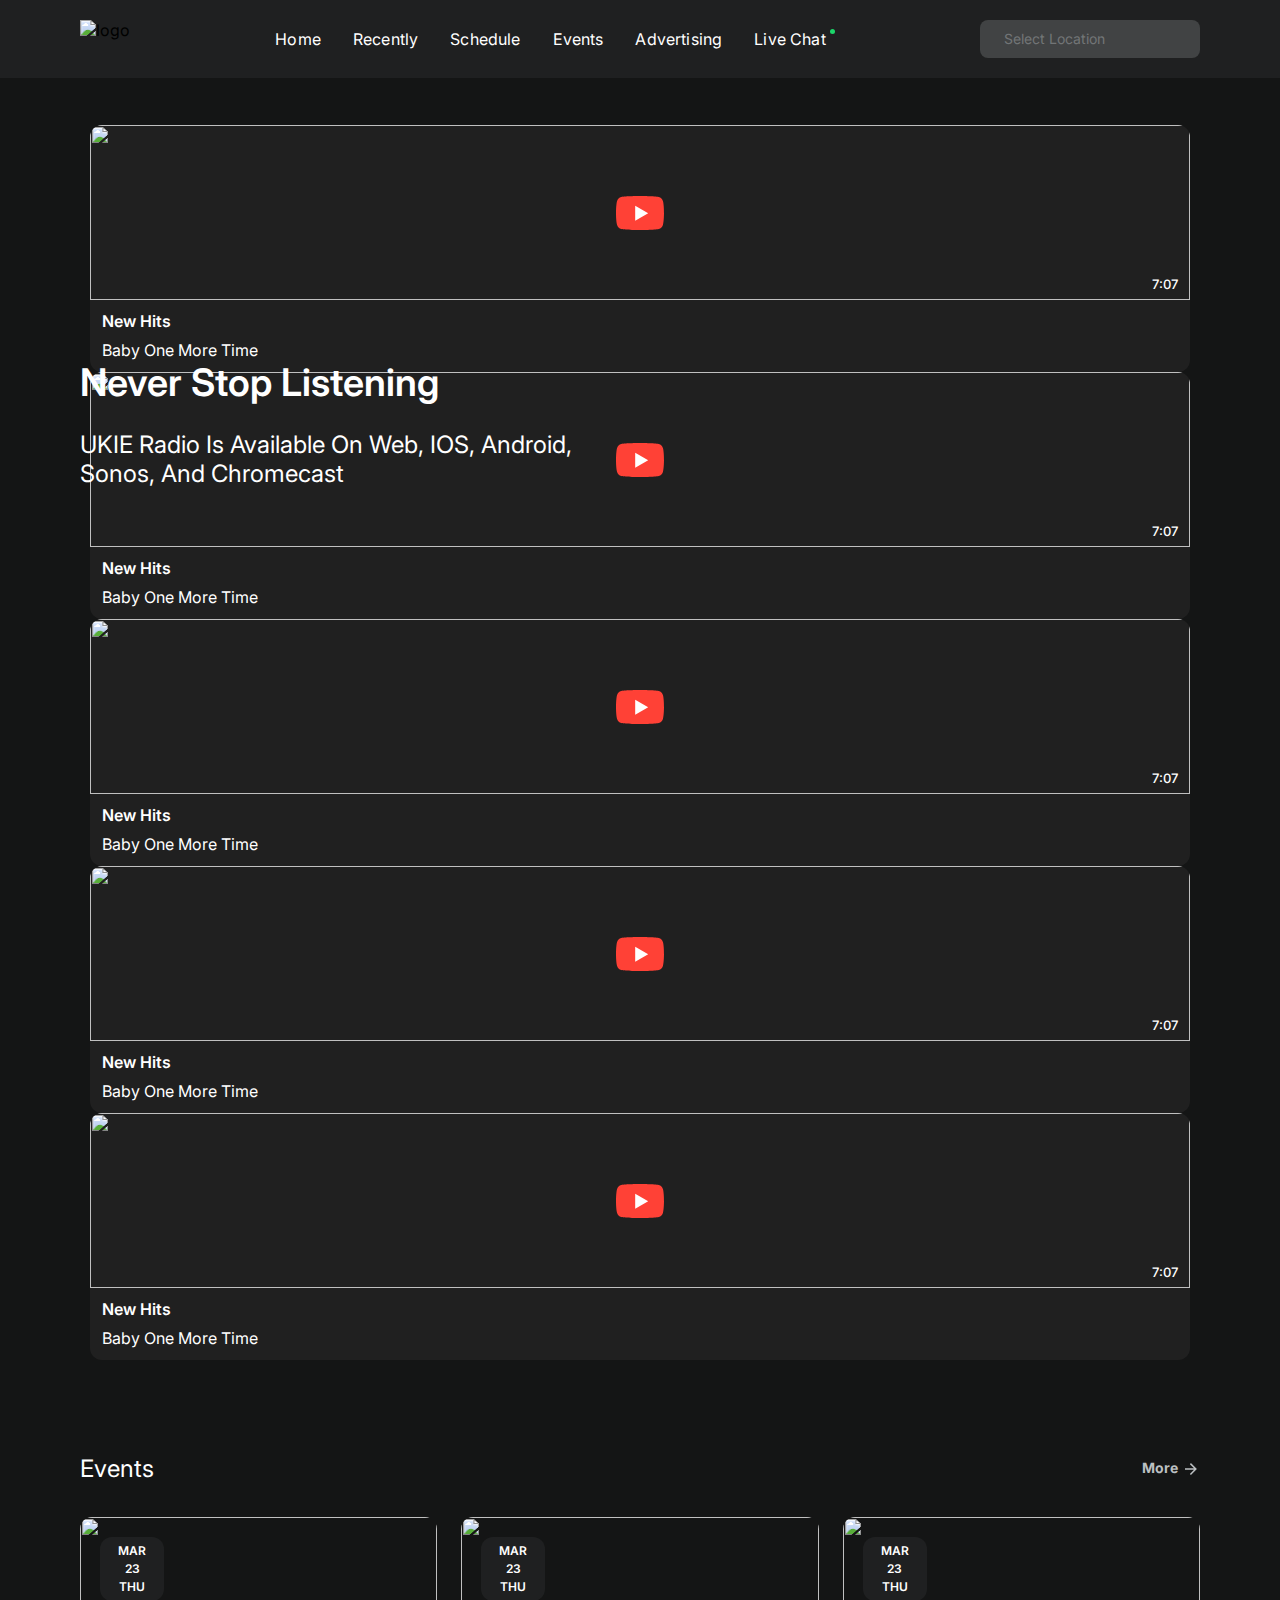
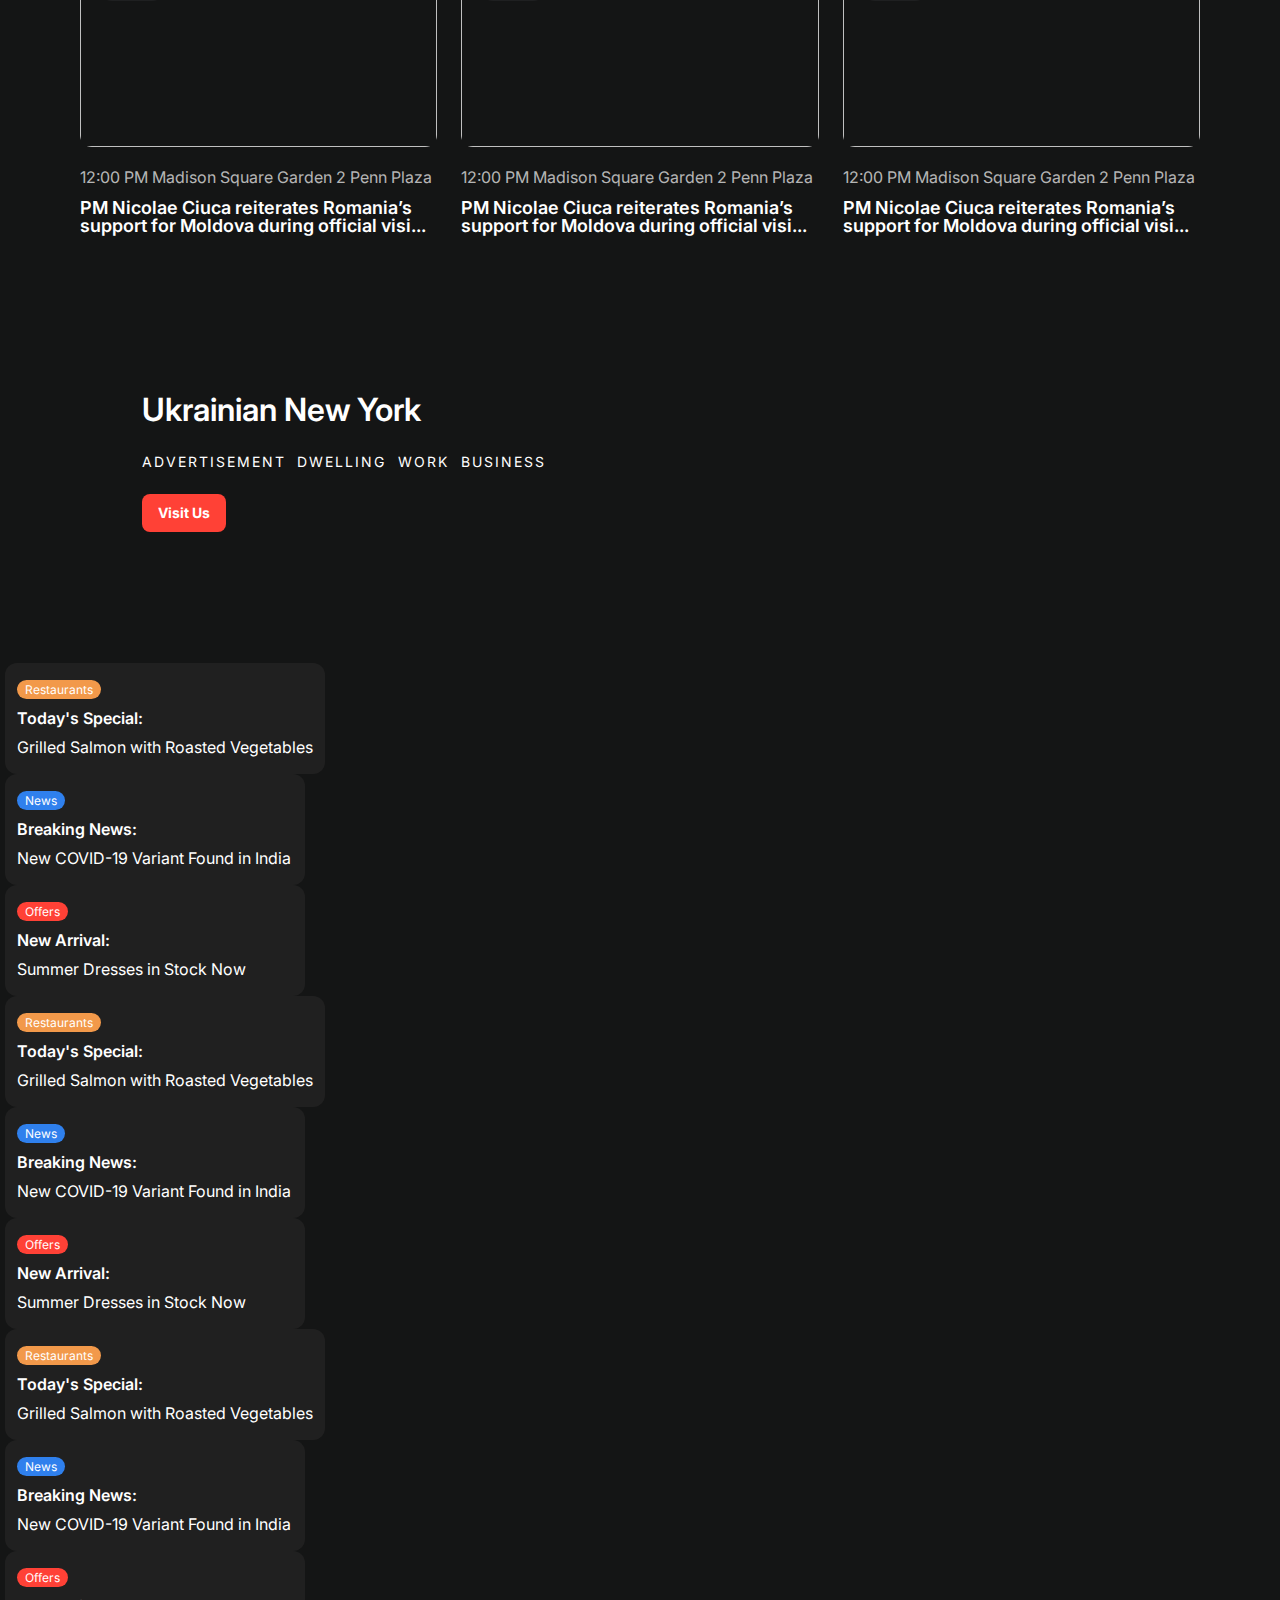
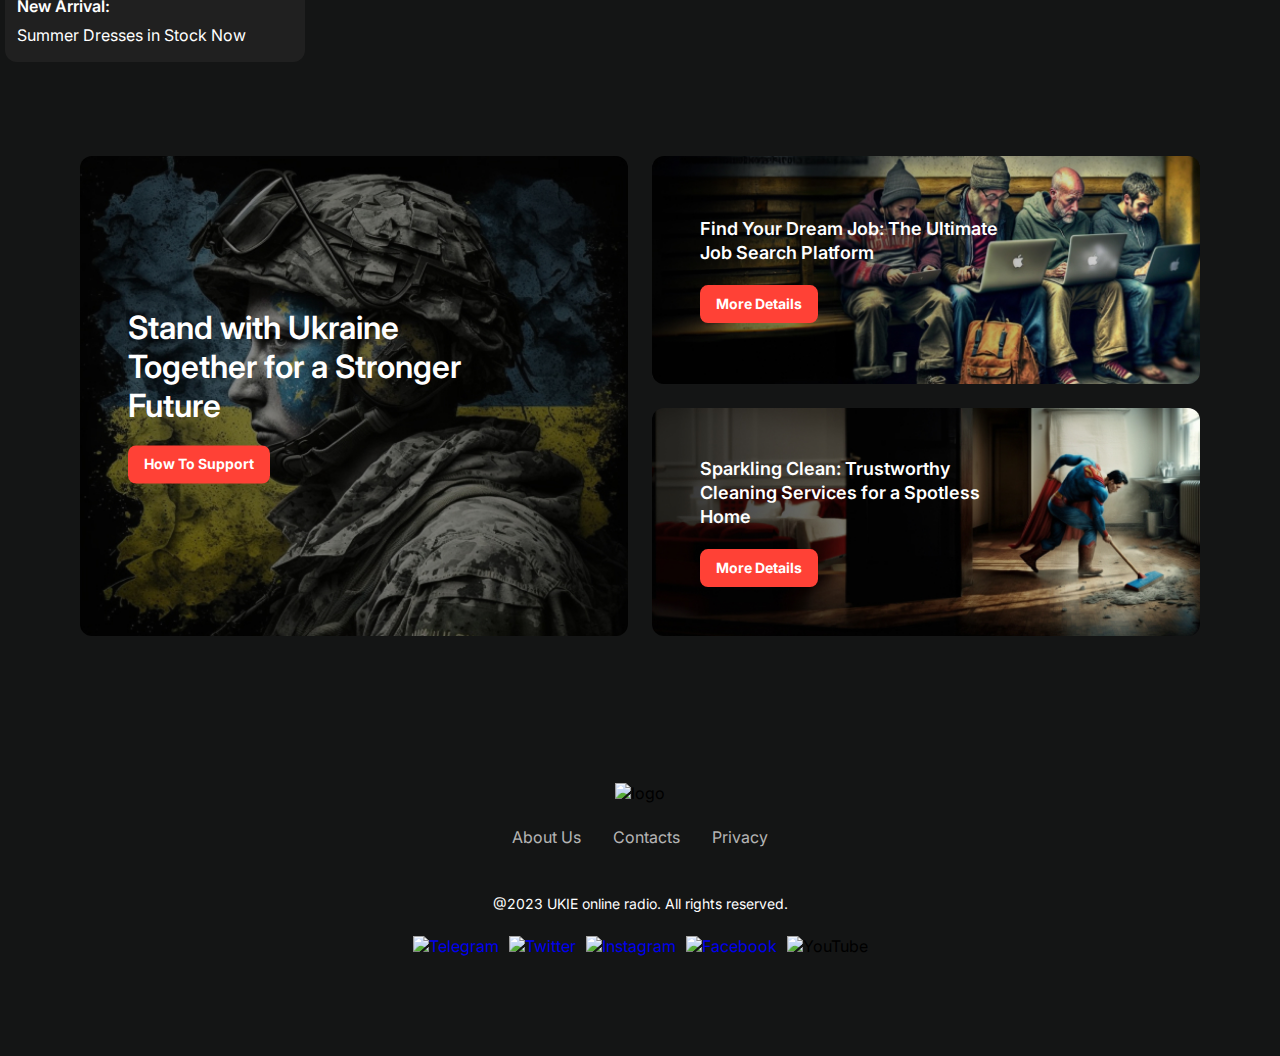
==== commit 9a4761db: "add succsses page" ====
--- a/index.html
+++ b/index.html
@@ -8,7 +8,7 @@
     <link rel="preconnect" href="https://fonts.googleapis.com" />
     <link rel="preconnect" href="https://fonts.gstatic.com" crossorigin />
     <link
-      href="https://fonts.googleapis.com/css2?family=Inter:wght@300;400;500;600;700&display=swap"
+      href="https://fonts.googleapis.com/css2?family=Inter:wght@300;400;500;600;700&family=Overpass:wght@400;500;600&display=swap"
       rel="stylesheet"
     />
     <link rel="stylesheet" href="./css/main.css" />
@@ -92,9 +92,15 @@
     <section class="video-chart">
       <div class="container">
         <div class="chart-list">
-          <div class="chart-item">
+          <div
+            class="chart-item"
+            data-src="https://www.youtube.com/embed/S9bCLPwzSC0"
+          >
             <div class="video-img">
-              <img src="./img/video1.jpeg" alt="" />
+              <img
+                src="http://i3.ytimg.com/vi/S9bCLPwzSC0/hqdefault.jpg"
+                alt=""
+              />
               <div class="play-btn">
                 <img src="./img/play.svg" alt="" />
               </div>
@@ -105,9 +111,15 @@
               <p class="video-name">Baby One More Time</p>
             </div>
           </div>
-          <div class="chart-item">
+          <div
+            class="chart-item"
+            data-src="https://www.youtube.com/embed/Y2NkuFIlLEo"
+          >
             <div class="video-img">
-              <img src="./img/video2.jpeg" alt="" />
+              <img
+                src="http://i3.ytimg.com/vi/Y2NkuFIlLEo/hqdefault.jpg"
+                alt=""
+              />
               <div class="play-btn">
                 <img src="./img/play.svg" alt="" />
               </div>
@@ -118,9 +130,15 @@
               <p class="video-name">Baby One More Time</p>
             </div>
           </div>
-          <div class="chart-item">
+          <div
+            class="chart-item"
+            data-src="https://www.youtube.com/embed/UdM9hLGZ1-M"
+          >
             <div class="video-img">
-              <img src="./img/video3.jpeg" alt="" />
+              <img
+                src="http://i3.ytimg.com/vi/UdM9hLGZ1-M/hqdefault.jpg"
+                alt=""
+              />
               <div class="play-btn">
                 <img src="./img/play.svg" alt="" />
               </div>
@@ -131,9 +149,16 @@
               <p class="video-name">Baby One More Time</p>
             </div>
           </div>
-          <div class="chart-item">
+
+          <div
+            class="chart-item"
+            data-src="https://www.youtube.com/embed/QYh6mYIJG2Y"
+          >
             <div class="video-img">
-              <img src="./img/video1.jpeg" alt="" />
+              <img
+                src="http://i3.ytimg.com/vi/QYh6mYIJG2Y/hqdefault.jpg"
+                alt=""
+              />
               <div class="play-btn">
                 <img src="./img/play.svg" alt="" />
               </div>
@@ -144,9 +169,15 @@
               <p class="video-name">Baby One More Time</p>
             </div>
           </div>
-          <div class="chart-item">
+          <div
+            class="chart-item"
+            data-src="https://www.youtube.com/embed/mNEUkkoUoIA"
+          >
             <div class="video-img">
-              <img src="./img/video2.jpeg" alt="" />
+              <img
+                src="http://i3.ytimg.com/vi/mNEUkkoUoIA/hqdefault.jpg"
+                alt=""
+              />
               <div class="play-btn">
                 <img src="./img/play.svg" alt="" />
               </div>
@@ -157,6 +188,24 @@
               <p class="video-name">Baby One More Time</p>
             </div>
           </div>
+        </div>
+      </div>
+      <div class="video-popup">
+        <div class="video-card">
+          <div class="video-close">
+            <img src="./img/close.svg" alt="" />
+          </div>
+          <iframe
+            id="youtube-video"
+            width="100%"
+            height="100%"
+            style="border-radius: 12px"
+            src=""
+            title="YouTube video player"
+            frameborder="0"
+            allow="accelerometer; autoplay; clipboard-write; encrypted-media; gyroscope; picture-in-picture; web-share"
+            allowfullscreen
+          ></iframe>
         </div>
       </div>
     </section>
--- a/css/main.css
+++ b/css/main.css
@@ -2,7 +2,8 @@
 *,
 ::before,
 ::after {
-  box-sizing: border-box;
+  -webkit-box-sizing: border-box;
+          box-sizing: border-box;
 }
 
 body {
@@ -52,6 +53,7 @@
 }
 
 .btn {
+  width: -webkit-fit-content;
   width: -moz-fit-content;
   width: fit-content;
   padding: 9px 16px;
@@ -75,7 +77,9 @@
 
 .header {
   height: 78px;
-  align-items: center;
+  -webkit-box-align: center;
+      -ms-flex-align: center;
+          align-items: center;
   background-color: #1f2021;
 }
 .header .container {
@@ -83,25 +87,37 @@
 }
 
 .header-body {
-  display: flex;
-  align-items: center;
+  display: -webkit-box;
+  display: -ms-flexbox;
+  display: flex;
+  -webkit-box-align: center;
+      -ms-flex-align: center;
+          align-items: center;
   gap: 15px;
-  justify-content: space-between;
+  -webkit-box-pack: justify;
+      -ms-flex-pack: justify;
+          justify-content: space-between;
   width: 100%;
   height: 100%;
 }
 
 .header-logo {
   cursor: pointer;
-  display: flex;
-  align-items: center;
+  display: -webkit-box;
+  display: -ms-flexbox;
+  display: flex;
+  -webkit-box-align: center;
+      -ms-flex-align: center;
+          align-items: center;
 }
 .header-logo img {
   height: 38px;
 }
 @media screen and (max-width: 800px) {
   .header-logo {
-    order: 2;
+    -webkit-box-ordinal-group: 3;
+        -ms-flex-order: 2;
+            order: 2;
   }
 }
 
@@ -128,6 +144,7 @@
   height: 2px;
   border-radius: 2px;
   background-color: #ffffff;
+  -webkit-transition: all 0.1s linear;
   transition: all 0.1s linear;
 }
 .header-burger span::before {
@@ -138,8 +155,12 @@
 }
 @media screen and (max-width: 800px) {
   .header-burger {
+    display: -webkit-box;
+    display: -ms-flexbox;
     display: flex;
-    align-items: center;
+    -webkit-box-align: center;
+        -ms-flex-align: center;
+            align-items: center;
     gap: 10px;
   }
 }
@@ -147,16 +168,20 @@
   background-color: transparent;
 }
 .header-burger.active span::after {
-  transform: rotate(45deg);
+  -webkit-transform: rotate(45deg);
+          transform: rotate(45deg);
   top: 0;
 }
 .header-burger.active span::before {
-  transform: rotate(-45deg);
+  -webkit-transform: rotate(-45deg);
+          transform: rotate(-45deg);
   top: 0;
 }
 @media screen and (max-width: 800px) {
   .header-burger {
-    order: 3;
+    -webkit-box-ordinal-group: 4;
+        -ms-flex-order: 3;
+            order: 3;
   }
 }
 
@@ -172,9 +197,13 @@
     height: 50%;
     background-color: rgba(102, 102, 102, 0.9647058824);
     padding-top: 25px;
+    -webkit-transition: all 0.2s ease;
     transition: all 0.2s ease;
     overflow: auto;
-    flex-direction: column;
+    -webkit-box-orient: vertical;
+    -webkit-box-direction: normal;
+        -ms-flex-direction: column;
+            flex-direction: column;
     border-bottom-left-radius: 20px;
   }
 }
@@ -184,21 +213,32 @@
 
 .nav-list {
   height: 100%;
+  display: -webkit-box;
+  display: -ms-flexbox;
   display: flex;
   gap: 32px;
-  align-items: center;
+  -webkit-box-align: center;
+      -ms-flex-align: center;
+          align-items: center;
 }
 @media screen and (max-width: 800px) {
   .nav-list {
-    flex-direction: column;
+    -webkit-box-orient: vertical;
+    -webkit-box-direction: normal;
+        -ms-flex-direction: column;
+            flex-direction: column;
     height: auto;
   }
 }
 
 .nav-item {
   height: 100%;
-  display: flex;
-  align-items: center;
+  display: -webkit-box;
+  display: -ms-flexbox;
+  display: flex;
+  -webkit-box-align: center;
+      -ms-flex-align: center;
+          align-items: center;
   position: relative;
 }
 @media screen and (max-width: 800px) {
@@ -211,6 +251,7 @@
   font-size: 16px;
   letter-spacing: 0.01em;
   color: #ffffff;
+  -webkit-transition: all 0.1s linear;
   transition: all 0.1s linear;
 }
 @media screen and (max-width: 800) {
@@ -225,6 +266,8 @@
 }
 
 .nav-chat {
+  display: -webkit-box;
+  display: -ms-flexbox;
   display: flex;
   gap: 4px;
 }
@@ -245,14 +288,20 @@
   max-width: 220px;
   width: 100%;
   padding: 9px 12px;
-  display: flex;
-  justify-content: space-between;
+  display: -webkit-box;
+  display: -ms-flexbox;
+  display: flex;
+  -webkit-box-pack: justify;
+      -ms-flex-pack: justify;
+          justify-content: space-between;
 }
 .select-location:hover .location-txt {
   color: #ffffff;
   opacity: 1;
 }
 .select-location .location {
+  display: -webkit-box;
+  display: -ms-flexbox;
   display: flex;
   gap: 12px;
 }
@@ -261,6 +310,7 @@
   line-height: 140%;
   color: #bcc0c2;
   opacity: 0.4;
+  -webkit-transition: all 0.1s linear;
   transition: all 0.1s linear;
 }
 .select-location .location-list {
@@ -280,8 +330,12 @@
   padding: 9px 20px;
   font-size: 14px;
   line-height: 17px;
-  display: flex;
-  align-items: center;
+  display: -webkit-box;
+  display: -ms-flexbox;
+  display: flex;
+  -webkit-box-align: center;
+      -ms-flex-align: center;
+          align-items: center;
   text-transform: capitalize;
   color: #bcc0c2;
   opacity: 0.4;
@@ -305,14 +359,20 @@
   position: absolute;
   top: 40%;
   left: 50%;
-  transform: translateX(-50%);
+  -webkit-transform: translateX(-50%);
+          transform: translateX(-50%);
   max-width: 1150px;
   width: 100%;
   z-index: 1111;
 }
 .hero .hero-card {
-  display: flex;
-  flex-direction: column;
+  display: -webkit-box;
+  display: -ms-flexbox;
+  display: flex;
+  -webkit-box-orient: vertical;
+  -webkit-box-direction: normal;
+      -ms-flex-direction: column;
+          flex-direction: column;
   gap: 24px;
   max-width: 517px;
 }
@@ -331,17 +391,24 @@
 }
 
 .download-list {
+  display: -webkit-box;
+  display: -ms-flexbox;
   display: flex;
   gap: 24px;
 }
 
 .services .container {
+  display: -webkit-box;
+  display: -ms-flexbox;
   display: flex;
   gap: 24px;
 }
 @media screen and (max-width: 800px) {
   .services .container {
-    flex-direction: column;
+    -webkit-box-orient: vertical;
+    -webkit-box-direction: normal;
+        -ms-flex-direction: column;
+            flex-direction: column;
   }
 }
 .services .left {
@@ -378,15 +445,26 @@
 .services .service-info {
   position: absolute;
   top: 50%;
-  transform: translatey(-50%);
+  -webkit-transform: translatey(-50%);
+          transform: translatey(-50%);
   left: 48px;
-  display: flex;
-  flex-direction: column;
+  display: -webkit-box;
+  display: -ms-flexbox;
+  display: flex;
+  -webkit-box-orient: vertical;
+  -webkit-box-direction: normal;
+      -ms-flex-direction: column;
+          flex-direction: column;
   gap: 20px;
 }
 .services .right {
-  display: flex;
-  flex-direction: column;
+  display: -webkit-box;
+  display: -ms-flexbox;
+  display: flex;
+  -webkit-box-orient: vertical;
+  -webkit-box-direction: normal;
+      -ms-flex-direction: column;
+          flex-direction: column;
   width: 50%;
   gap: 24px;
 }
@@ -410,8 +488,12 @@
 }
 
 .event-preview .top {
-  display: flex;
-  justify-content: space-between;
+  display: -webkit-box;
+  display: -ms-flexbox;
+  display: flex;
+  -webkit-box-pack: justify;
+      -ms-flex-pack: justify;
+          justify-content: space-between;
   margin-bottom: 34px;
 }
 .event-preview .top .section-title {
@@ -421,9 +503,13 @@
   color: #ffffff;
 }
 .event-preview .top a {
+  display: -webkit-box;
+  display: -ms-flexbox;
   display: flex;
   gap: 4px;
-  align-items: center;
+  -webkit-box-align: center;
+      -ms-flex-align: center;
+          align-items: center;
   font-style: normal;
   font-weight: 700;
   font-size: 14px;
@@ -433,6 +519,8 @@
   color: #bcc0c2;
 }
 .event-preview .event-prev-list {
+  display: -webkit-box;
+  display: -ms-flexbox;
   display: flex;
   gap: 24px;
 }
@@ -456,8 +544,13 @@
   border-radius: 12px;
   text-align: center;
   background: #1f2021;
-  display: flex;
-  flex-direction: column;
+  display: -webkit-box;
+  display: -ms-flexbox;
+  display: flex;
+  -webkit-box-orient: vertical;
+  -webkit-box-direction: normal;
+      -ms-flex-direction: column;
+          flex-direction: column;
 }
 .event-preview .event-prev-list .date p {
   color: #ffffff;
@@ -479,8 +572,12 @@
 }
 .event-preview .event-prev-list .event-info .info {
   color: rgba(255, 255, 255, 0.7);
-  display: flex;
-  align-items: flex-end;
+  display: -webkit-box;
+  display: -ms-flexbox;
+  display: flex;
+  -webkit-box-align: end;
+      -ms-flex-align: end;
+          align-items: flex-end;
   gap: 5px;
 }
 .event-preview .event-prev-list .event-info .info span {
@@ -488,12 +585,17 @@
   font-size: 14px;
   line-height: 1.29;
   text-transform: capitalize;
+  width: -webkit-fit-content;
   width: -moz-fit-content;
   width: fit-content;
 }
 .event-preview .event-prev-list .event-info .place {
+  display: -webkit-box !important;
+  display: -ms-flexbox !important;
   display: flex !important;
-  align-items: center;
+  -webkit-box-align: center;
+      -ms-flex-align: center;
+          align-items: center;
   gap: 5px;
 }
 .event-preview .event-prev-list .event-info .place::after {
@@ -512,6 +614,49 @@
   margin-top: 12px;
 }
 
+.video-popup {
+  display: none;
+  position: fixed;
+  left: 0;
+  top: 0;
+  width: 100%;
+  height: 100%;
+  background-color: rgba(0, 0, 0, 0.5607843137);
+  z-index: 9999;
+}
+.video-popup .video-card {
+  padding: 0 10px;
+  position: absolute;
+  top: 50%;
+  left: 50%;
+  -webkit-transform: translate(-50%, -50%);
+          transform: translate(-50%, -50%);
+  width: 100%;
+  height: 100%;
+  max-width: 806px;
+  max-height: 453px;
+}
+@media screen and (max-width: 900px) {
+  .video-popup .video-card {
+    max-height: 237px;
+    max-width: 500px;
+  }
+}
+.video-popup .video-close {
+  width: -webkit-fit-content;
+  width: -moz-fit-content;
+  width: fit-content;
+  padding: 7px;
+  background: #1f2021;
+  border-radius: 12px;
+  position: absolute;
+  top: -30px;
+  right: -17px;
+}
+.video-popup.open {
+  display: block;
+}
+
 /* Слайдер */
 .slick-slider {
   position: relative;
@@ -526,6 +671,8 @@
 
 /* Лента слайдов */
 .slick-track {
+  display: -webkit-box;
+  display: -ms-flexbox;
   display: flex;
 }
 
@@ -548,12 +695,14 @@
   font-size: 0;
   position: absolute;
   top: 50%;
-  transform: translateY(-50%);
+  -webkit-transform: translateY(-50%);
+          transform: translateY(-50%);
   background-color: transparent;
   width: 38px;
   height: 114px;
   border: none;
   z-index: 1100;
+  -webkit-transition: var(--transition);
   transition: var(--transition);
   border-radius: 8px;
 }
@@ -577,9 +726,11 @@
   height: auto;
 }
 .hero-slider .hero-slide-1 {
+  background: -webkit-gradient(linear, left top, left bottom, from(#05212d), to(#000000));
   background: linear-gradient(180deg, #05212d 0%, #000000 100%);
 }
 .hero-slider .hero-slide-2 {
+  background: -webkit-gradient(linear, left top, left bottom, from(#0d0d09), to(#000000));
   background: linear-gradient(180deg, #0d0d09 0%, #000000 100%);
 }
 
@@ -589,9 +740,15 @@
   background: #202020;
   border-radius: 12px;
   padding: 17px 12px;
-  display: flex;
-  flex-direction: column;
+  display: -webkit-box;
+  display: -ms-flexbox;
+  display: flex;
+  -webkit-box-orient: vertical;
+  -webkit-box-direction: normal;
+      -ms-flex-direction: column;
+          flex-direction: column;
   gap: 10px;
+  width: -webkit-fit-content;
   width: -moz-fit-content;
   width: fit-content;
   max-width: 326px;
@@ -605,6 +762,7 @@
   color: #ffffff;
   padding: 2px 8px;
   border-radius: 12px;
+  width: -webkit-fit-content;
   width: -moz-fit-content;
   width: fit-content;
 }
@@ -636,13 +794,11 @@
 }
 
 /*--------------------------------VIDEO-Slider------------------------------------------*/
-.video-chart {
-  position: relative;
-}
 .video-chart .slick-arrow {
   position: absolute;
   top: 50%;
-  transform: translatey(-50%);
+  -webkit-transform: translatey(-50%);
+          transform: translatey(-50%);
   border: none;
   font-size: 0px;
   background-color: transparent;
@@ -681,7 +837,8 @@
   position: absolute;
   top: 50%;
   left: 50%;
-  transform: translate(-50%, -50%);
+  -webkit-transform: translate(-50%, -50%);
+          transform: translate(-50%, -50%);
   width: 48px;
 }
 .video-chart .chart-item .play-btn img {
@@ -697,8 +854,12 @@
   font-weight: 500;
   font-size: 13px;
   line-height: 15px;
-  display: flex;
-  align-items: center;
+  display: -webkit-box;
+  display: -ms-flexbox;
+  display: flex;
+  -webkit-box-align: center;
+      -ms-flex-align: center;
+          align-items: center;
   color: #ffffff;
 }
 .video-chart .chart-item .video-info {
@@ -721,12 +882,21 @@
   padding: 100px 0;
 }
 .footer .container {
-  display: flex;
-  flex-direction: column;
+  display: -webkit-box;
+  display: -ms-flexbox;
+  display: flex;
+  -webkit-box-orient: vertical;
+  -webkit-box-direction: normal;
+      -ms-flex-direction: column;
+          flex-direction: column;
   gap: 24px;
-  align-items: center;
+  -webkit-box-align: center;
+      -ms-flex-align: center;
+          align-items: center;
 }
 .footer .footer-nav {
+  display: -webkit-box;
+  display: -ms-flexbox;
   display: flex;
   gap: 32px;
 }
@@ -739,6 +909,8 @@
   color: #ffffff;
 }
 .footer .soc-list {
+  display: -webkit-box;
+  display: -ms-flexbox;
   display: flex;
   gap: 10px;
 }
@@ -749,9 +921,15 @@
 }
 
 .events .events-top {
-  display: flex;
-  align-items: center;
-  justify-content: space-between;
+  display: -webkit-box;
+  display: -ms-flexbox;
+  display: flex;
+  -webkit-box-align: center;
+      -ms-flex-align: center;
+          align-items: center;
+  -webkit-box-pack: justify;
+      -ms-flex-pack: justify;
+          justify-content: space-between;
 }
 .events .page-name {
   font-size: 24px;
@@ -765,14 +943,20 @@
   }
 }
 .events .events-filter {
-  display: flex;
-  align-items: center;
+  display: -webkit-box;
+  display: -ms-flexbox;
+  display: flex;
+  -webkit-box-align: center;
+      -ms-flex-align: center;
+          align-items: center;
   gap: 21px;
 }
 @media screen and (max-width: 800px) {
   .events .events-filter {
     width: 100%;
-    justify-content: space-between;
+    -webkit-box-pack: justify;
+        -ms-flex-pack: justify;
+            justify-content: space-between;
     margin-bottom: 20px;
     gap: 0;
   }
@@ -799,12 +983,14 @@
   width: 0%;
   background-color: var(--accent-color);
   display: block;
+  -webkit-transition: all 0.2s linear;
   transition: all 0.2s linear;
   position: absolute;
   border-radius: 5px;
   bottom: -8px;
   left: 50%;
-  transform: translatex(-50%);
+  -webkit-transform: translatex(-50%);
+          transform: translatex(-50%);
 }
 .events .filter-item:hover::after {
   width: 80%;
@@ -820,12 +1006,14 @@
   width: 80%;
   background-color: var(--accent-color);
   display: block;
+  -webkit-transition: all 0.2s linear;
   transition: all 0.2s linear;
   position: absolute;
   border-radius: 12px;
   bottom: -8px;
   left: 50%;
-  transform: translatex(-50%);
+  -webkit-transform: translatex(-50%);
+          transform: translatex(-50%);
 }
 @media screen and (max-width: 800px) {
   .events .filter-item .current::after {
@@ -834,8 +1022,13 @@
 }
 
 .events-table {
-  display: flex;
-  flex-direction: column;
+  display: -webkit-box;
+  display: -ms-flexbox;
+  display: flex;
+  -webkit-box-orient: vertical;
+  -webkit-box-direction: normal;
+      -ms-flex-direction: column;
+          flex-direction: column;
   gap: 32px;
 }
 .events-table .events-item {
@@ -851,8 +1044,11 @@
      object-fit: cover;
 }
 .events-table .col-1 {
-  display: flex;
-  flex-wrap: wrap;
+  display: -webkit-box;
+  display: -ms-flexbox;
+  display: flex;
+  -ms-flex-wrap: wrap;
+      flex-wrap: wrap;
   gap: 32px;
 }
 .events-table .col-1 .left {
@@ -870,8 +1066,11 @@
   }
 }
 .events-table .col-2 {
-  display: flex;
-  flex-wrap: wrap;
+  display: -webkit-box;
+  display: -ms-flexbox;
+  display: flex;
+  -ms-flex-wrap: wrap;
+      flex-wrap: wrap;
   gap: 32px;
 }
 .events-table .col-2 .right {
@@ -881,8 +1080,11 @@
   width: calc(40% - 16px);
 }
 .events-table .col-3 {
-  display: flex;
-  flex-wrap: wrap;
+  display: -webkit-box;
+  display: -ms-flexbox;
+  display: flex;
+  -ms-flex-wrap: wrap;
+      flex-wrap: wrap;
   gap: 32px;
 }
 .events-table .col-3 .left {
@@ -893,7 +1095,7 @@
 }
 @media screen and (max-width: 800px) {
   .events-table .right,
-  .events-table .left {
+.events-table .left {
     width: 100% !important;
   }
 }
@@ -905,8 +1107,13 @@
   border-radius: 12px;
   text-align: center;
   background-color: rgba(0, 0, 0, 0.7);
-  display: flex;
-  flex-direction: column;
+  display: -webkit-box;
+  display: -ms-flexbox;
+  display: flex;
+  -webkit-box-orient: vertical;
+  -webkit-box-direction: normal;
+      -ms-flex-direction: column;
+          flex-direction: column;
 }
 .events-table .date p {
   color: #ffffff;
@@ -920,6 +1127,7 @@
   bottom: 0px;
   left: 0px;
   padding: 32px 20px 20px;
+  background: -webkit-gradient(linear, left bottom, left top, color-stop(4.62%, #1f1f1f), color-stop(82.93%, rgba(4, 4, 4, 0)));
   background: linear-gradient(to top, #1f1f1f 4.62%, rgba(4, 4, 4, 0) 82.93%);
   width: 100%;
 }
@@ -932,8 +1140,12 @@
 }
 .events-table .event-info .info {
   color: rgba(255, 255, 255, 0.7);
-  display: flex;
-  align-items: flex-end;
+  display: -webkit-box;
+  display: -ms-flexbox;
+  display: flex;
+  -webkit-box-align: end;
+      -ms-flex-align: end;
+          align-items: flex-end;
   gap: 5px;
 }
 .events-table .event-info .info span {
@@ -941,12 +1153,17 @@
   font-size: 14px;
   line-height: 1.29;
   text-transform: capitalize;
+  width: -webkit-fit-content;
   width: -moz-fit-content;
   width: fit-content;
 }
 .events-table .event-info .place {
+  display: -webkit-box !important;
+  display: -ms-flexbox !important;
   display: flex !important;
-  align-items: center;
+  -webkit-box-align: center;
+      -ms-flex-align: center;
+          align-items: center;
   gap: 5px;
 }
 .events-table .event-info .place::after {
@@ -977,8 +1194,13 @@
   border-radius: 12px;
 }
 .bazar-prew .bazar-info {
-  display: flex;
-  flex-direction: column;
+  display: -webkit-box;
+  display: -ms-flexbox;
+  display: flex;
+  -webkit-box-orient: vertical;
+  -webkit-box-direction: normal;
+      -ms-flex-direction: column;
+          flex-direction: column;
   gap: 24px;
 }
 .bazar-prew .bazar-title {
@@ -989,6 +1211,8 @@
   color: #ffffff;
 }
 .bazar-prew .bazar-about {
+  display: -webkit-box;
+  display: -ms-flexbox;
   display: flex;
   gap: 12px;
 }
@@ -1001,19 +1225,29 @@
 }
 .back {
   margin-top: 36px;
-  display: flex;
-  justify-content: space-between;
+  display: -webkit-box;
+  display: -ms-flexbox;
+  display: flex;
+  -webkit-box-pack: justify;
+      -ms-flex-pack: justify;
+          justify-content: space-between;
   margin-bottom: 29px;
   display: none;
 }
 @media screen and (max-width: 800px) {
   .back {
+    display: -webkit-box;
+    display: -ms-flexbox;
     display: flex;
   }
 }
 .back .backBtn {
-  display: flex;
-  align-items: center;
+  display: -webkit-box;
+  display: -ms-flexbox;
+  display: flex;
+  -webkit-box-align: center;
+      -ms-flex-align: center;
+          align-items: center;
   gap: 5px;
   background: #414344;
   border-radius: 8px;
@@ -1037,24 +1271,38 @@
 }
 
 .event-card .container {
-  display: flex;
-  justify-content: space-between;
+  display: -webkit-box;
+  display: -ms-flexbox;
+  display: flex;
+  -webkit-box-pack: justify;
+      -ms-flex-pack: justify;
+          justify-content: space-between;
   gap: 24px;
 }
 @media screen and (max-width: 800px) {
   .event-card .container {
-    flex-direction: column;
+    -webkit-box-orient: vertical;
+    -webkit-box-direction: normal;
+        -ms-flex-direction: column;
+            flex-direction: column;
   }
 }
 .event-card .eventInfo {
   width: 59%;
-  display: flex;
-  flex-direction: column;
+  display: -webkit-box;
+  display: -ms-flexbox;
+  display: flex;
+  -webkit-box-orient: vertical;
+  -webkit-box-direction: normal;
+      -ms-flex-direction: column;
+          flex-direction: column;
   gap: 34px;
 }
 @media screen and (max-width: 800px) {
   .event-card .eventInfo {
-    order: 2;
+    -webkit-box-ordinal-group: 3;
+        -ms-flex-order: 2;
+            order: 2;
     width: 100%;
   }
 }
@@ -1068,23 +1316,37 @@
   margin-bottom: 12px;
 }
 .event-card .eventInfo .organisation-info {
+  display: -webkit-box;
+  display: -ms-flexbox;
   display: flex;
   gap: 10px;
-  justify-content: space-between;
+  -webkit-box-pack: justify;
+      -ms-flex-pack: justify;
+          justify-content: space-between;
 }
 @media screen and (max-width: 600px) {
   .event-card .eventInfo .organisation-info {
-    flex-direction: column;
+    -webkit-box-orient: vertical;
+    -webkit-box-direction: normal;
+        -ms-flex-direction: column;
+            flex-direction: column;
     gap: 24px;
   }
 }
 .event-card .eventInfo .organisation-info .date {
+  display: -webkit-box;
+  display: -ms-flexbox;
   display: flex;
   gap: 8px;
 }
 .event-card .eventInfo .organisation-info .info {
-  display: flex;
-  flex-direction: column;
+  display: -webkit-box;
+  display: -ms-flexbox;
+  display: flex;
+  -webkit-box-orient: vertical;
+  -webkit-box-direction: normal;
+      -ms-flex-direction: column;
+          flex-direction: column;
   gap: 8px;
 }
 .event-card .eventInfo .organisation-info .info h3 {
@@ -1098,6 +1360,8 @@
   color: #ffffff;
 }
 .event-card .eventInfo .organisation-info .location {
+  display: -webkit-box;
+  display: -ms-flexbox;
   display: flex;
   gap: 8px;
 }
@@ -1118,21 +1382,32 @@
 }
 @media screen and (max-width: 800px) {
   .event-card .tickets {
-    order: 1;
+    -webkit-box-ordinal-group: 2;
+        -ms-flex-order: 1;
+            order: 1;
     max-width: 100%;
   }
 }
 .event-card .tickets .tickets-card {
   background-color: var(--background-accent);
-  display: flex;
-  align-items: center;
-  justify-content: space-between;
+  display: -webkit-box;
+  display: -ms-flexbox;
+  display: flex;
+  -webkit-box-align: center;
+      -ms-flex-align: center;
+          align-items: center;
+  -webkit-box-pack: justify;
+      -ms-flex-pack: justify;
+          justify-content: space-between;
   padding: 16px;
   border-radius: 12px;
 }
 @media screen and (max-width: 800px) {
   .event-card .tickets .tickets-card {
-    flex-direction: column;
+    -webkit-box-orient: vertical;
+    -webkit-box-direction: normal;
+        -ms-flex-direction: column;
+            flex-direction: column;
     gap: 12px;
   }
 }
@@ -1162,6 +1437,7 @@
   border-radius: 8px;
   padding: 9px 16px;
   display: block;
+  height: -webkit-fit-content;
   height: -moz-fit-content;
   height: fit-content;
   font-weight: 700;
@@ -1178,12 +1454,20 @@
 }
 
 .event-share {
-  display: flex;
-  align-items: center;
+  display: -webkit-box;
+  display: -ms-flexbox;
+  display: flex;
+  -webkit-box-align: center;
+      -ms-flex-align: center;
+          align-items: center;
   gap: 5px;
-  justify-content: space-between;
+  -webkit-box-pack: justify;
+      -ms-flex-pack: justify;
+          justify-content: space-between;
 }
 .event-share .soc-list {
+  display: -webkit-box;
+  display: -ms-flexbox;
   display: flex;
   gap: 10px;
 }
@@ -1197,11 +1481,13 @@
 }
 
 .sharePopup {
+  -webkit-transition: all linear 0.2s;
   transition: all linear 0.2s;
   position: fixed;
   top: 50%;
   left: 50%;
-  transform: translate(-50%, -50%);
+  -webkit-transform: translate(-50%, -50%);
+          transform: translate(-50%, -50%);
   background-color: #141515;
   width: 100%;
   max-width: 568px;
@@ -1209,9 +1495,15 @@
   overflow: hidden;
 }
 .sharePopup .top {
-  display: flex;
-  align-items: center;
-  justify-content: space-between;
+  display: -webkit-box;
+  display: -ms-flexbox;
+  display: flex;
+  -webkit-box-align: center;
+      -ms-flex-align: center;
+          align-items: center;
+  -webkit-box-pack: justify;
+      -ms-flex-pack: justify;
+          justify-content: space-between;
   padding: 20px;
   background-color: var(--background-accent);
 }
@@ -1229,23 +1521,39 @@
   padding: 32px 40px;
 }
 .sharePopup .PopUpbody .share-soc-list {
-  display: flex;
-  flex-wrap: wrap;
+  display: -webkit-box;
+  display: -ms-flexbox;
+  display: flex;
+  -ms-flex-wrap: wrap;
+      flex-wrap: wrap;
   gap: 45px;
 }
 .sharePopup .PopUpbody .share-item {
-  display: flex;
-  flex-direction: column;
-  align-items: center;
+  display: -webkit-box;
+  display: -ms-flexbox;
+  display: flex;
+  -webkit-box-orient: vertical;
+  -webkit-box-direction: normal;
+      -ms-flex-direction: column;
+          flex-direction: column;
+  -webkit-box-align: center;
+      -ms-flex-align: center;
+          align-items: center;
   gap: 8px;
   cursor: pointer;
 }
 .sharePopup .PopUpbody .share-item .icon {
   width: 56px;
   height: 56px;
-  display: flex;
-  justify-content: center;
-  align-items: center;
+  display: -webkit-box;
+  display: -ms-flexbox;
+  display: flex;
+  -webkit-box-pack: center;
+      -ms-flex-pack: center;
+          justify-content: center;
+  -webkit-box-align: center;
+      -ms-flex-align: center;
+          align-items: center;
   background: rgba(255, 255, 255, 0.1);
   border-radius: 20px;
 }
@@ -1262,4 +1570,49 @@
   opacity: 0;
   visibility: 0;
   pointer-events: none;
-}/*# sourceMappingURL=main.css.map */+}
+
+.succsses .container {
+  display: -webkit-box;
+  display: -ms-flexbox;
+  display: flex;
+  -webkit-box-pack: center;
+      -ms-flex-pack: center;
+          justify-content: center;
+  -webkit-box-align: center;
+      -ms-flex-align: center;
+          align-items: center;
+  -webkit-box-orient: vertical;
+  -webkit-box-direction: normal;
+      -ms-flex-direction: column;
+          flex-direction: column;
+  height: 100vh;
+}
+.succsses .container img {
+  max-width: 300px;
+}
+.succsses .message {
+  font-family: "Overpass", sans-serif;
+  font-style: normal;
+  font-weight: 400;
+  font-size: 32px;
+  line-height: 41px;
+  text-align: center;
+  color: #ffffff;
+  margin-top: 55px;
+}
+.succsses .text {
+  font-family: "Overpass";
+  font-style: normal;
+  font-weight: 400;
+  font-size: 16px;
+  line-height: 1.56;
+  text-align: center;
+  color: #bcc0c2;
+  margin: 8px 0 24px 0;
+}
+.succsses .btn {
+  display: block;
+  padding: 9px 16px;
+  width: 156px;
+}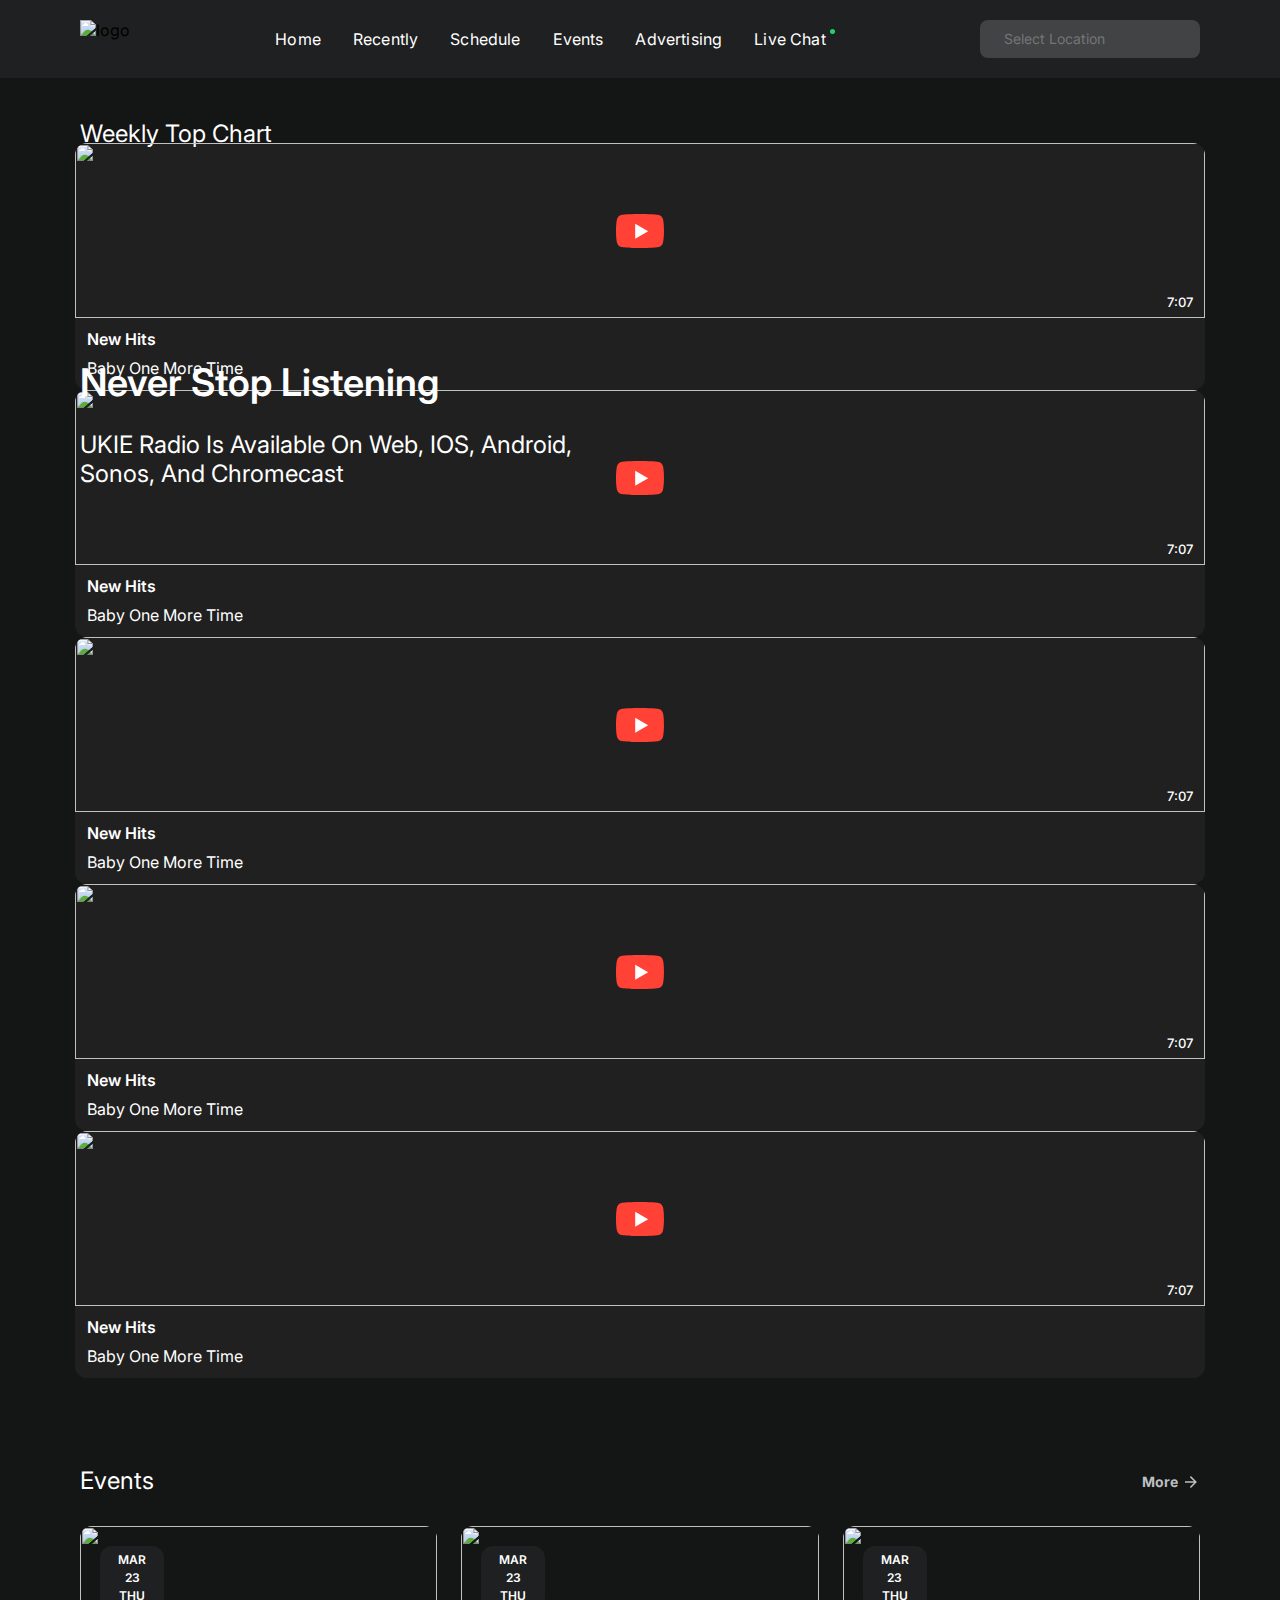
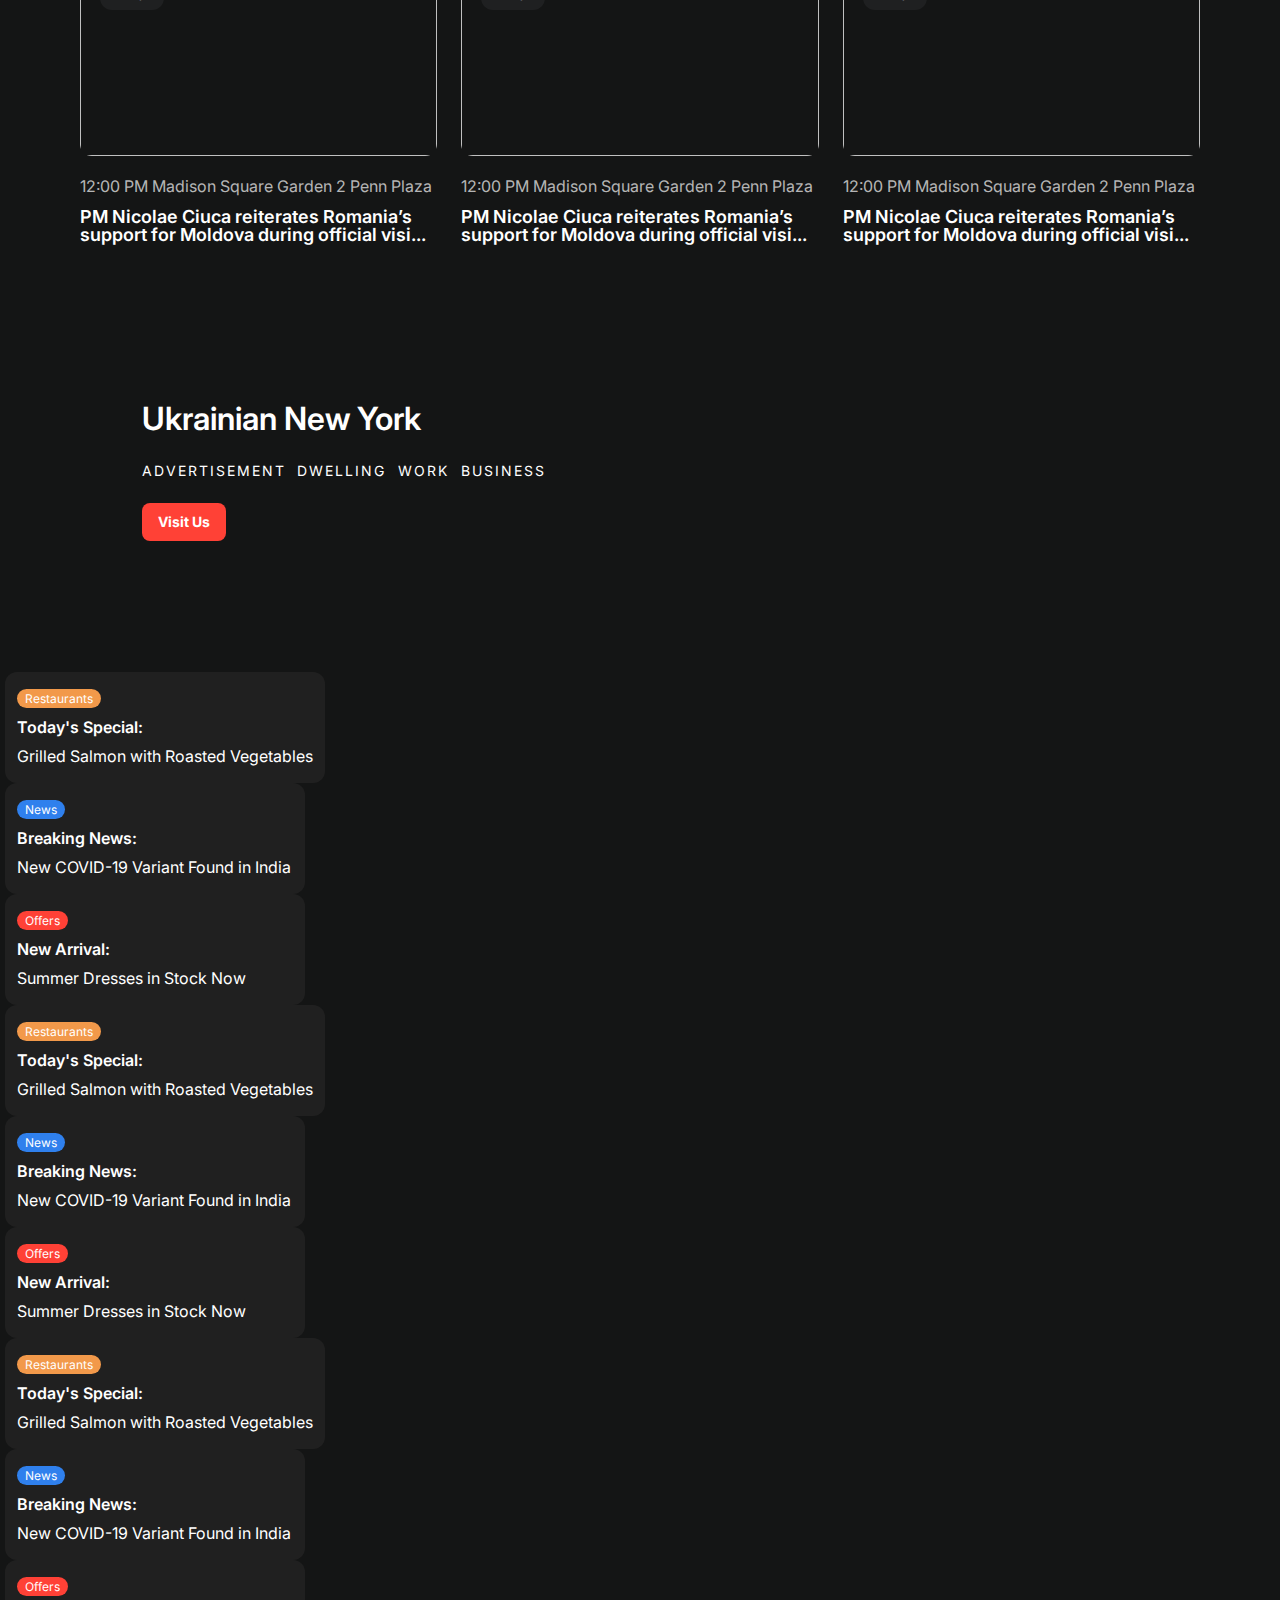
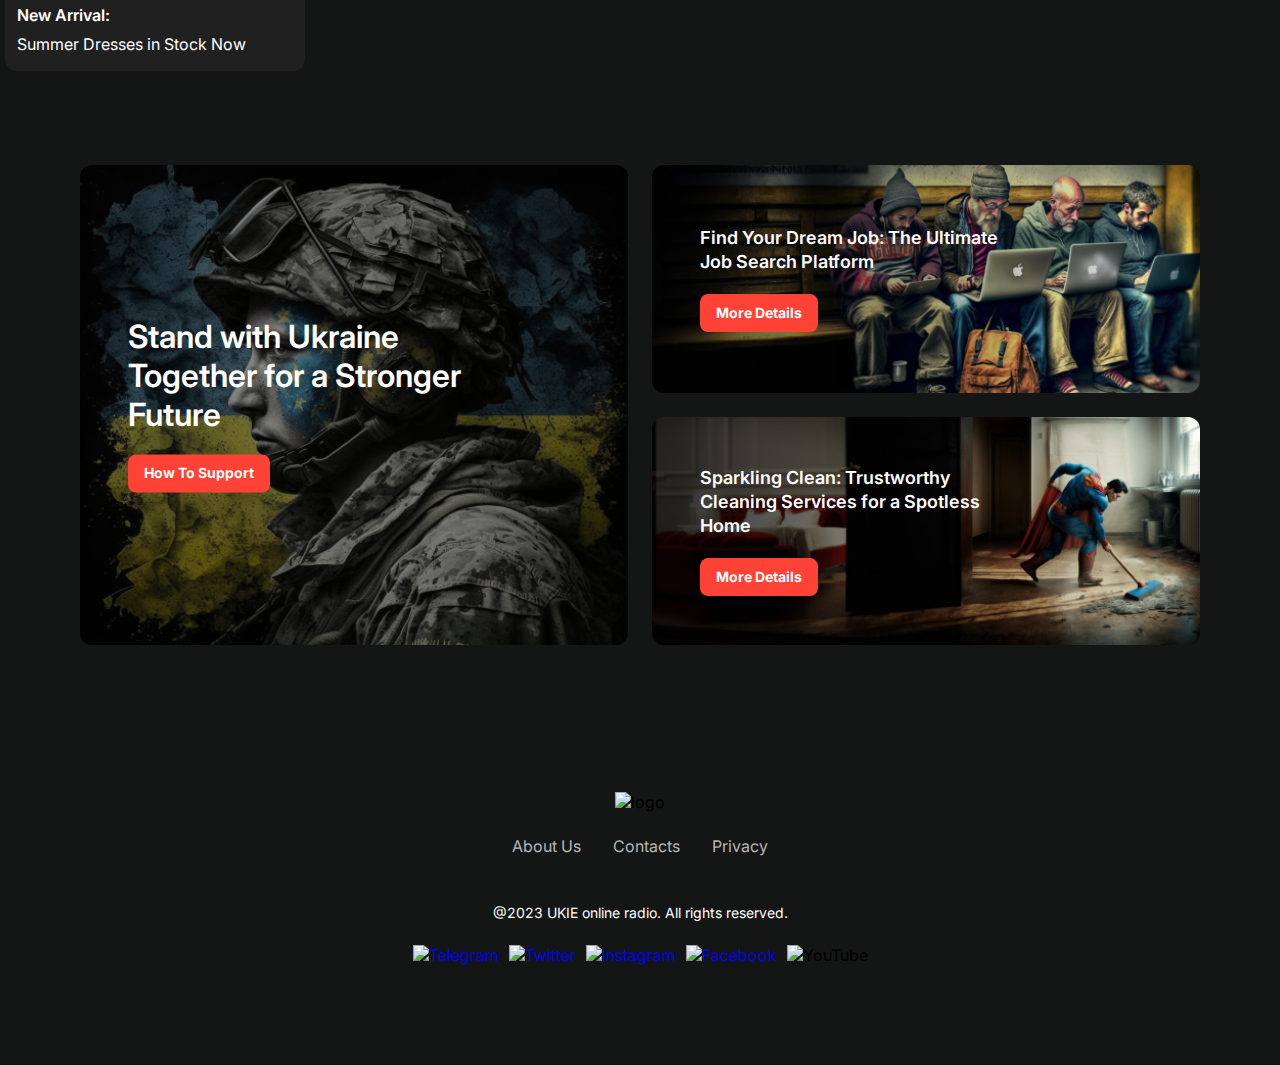
==== commit f9d3e057: "add about us page" ====
--- a/index.html
+++ b/index.html
@@ -90,7 +90,8 @@
       </div>
     </main>
     <section class="video-chart">
-      <div class="container">
+      <div class="video-container">
+        <h2 class="section-title">Weekly Top Chart</h2>
         <div class="chart-list">
           <div
             class="chart-item"
--- a/css/main.css
+++ b/css/main.css
@@ -63,6 +63,20 @@
   font-size: 14px;
   line-height: 1.43;
   text-align: center;
+  text-transform: capitalize;
+  color: #ffffff;
+}
+
+.text {
+  font-size: 16px;
+  line-height: 1.12;
+  color: #ffffff;
+}
+
+.section-title {
+  font-weight: 400;
+  font-size: 24px;
+  line-height: 18px;
   text-transform: capitalize;
   color: #ffffff;
 }
@@ -794,6 +808,9 @@
 }
 
 /*--------------------------------VIDEO-Slider------------------------------------------*/
+.video-chart {
+  position: relative;
+}
 .video-chart .slick-arrow {
   position: absolute;
   top: 50%;
@@ -817,6 +834,13 @@
   background-image: url("../img/next.svg");
   background-position: center;
   background-repeat: no-repeat;
+}
+.video-chart .video-container {
+  max-width: 1150px;
+  margin: 0 auto;
+}
+.video-chart .video-container .section-title {
+  padding-left: 15px;
 }
 .video-chart .chart-item {
   margin: 0 10px;
@@ -1615,4 +1639,79 @@
   display: block;
   padding: 9px 16px;
   width: 156px;
+}
+
+.aboutUs .container {
+  display: -webkit-box;
+  display: -ms-flexbox;
+  display: flex;
+  -webkit-box-orient: vertical;
+  -webkit-box-direction: normal;
+      -ms-flex-direction: column;
+          flex-direction: column;
+  gap: 24px;
+}
+.aboutUs .container img {
+  height: 362px;
+  width: 100%;
+  -o-object-fit: cover;
+     object-fit: cover;
+  border-radius: 12px;
+}
+.aboutUs .section-title {
+  margin: 0;
+}
+.team .section-title {
+  margin-bottom: 32px;
+}
+.team .team-list {
+  display: -webkit-box;
+  display: -ms-flexbox;
+  display: flex;
+  -ms-flex-wrap: wrap;
+      flex-wrap: wrap;
+  gap: 24px;
+}
+.team .team-item {
+  width: calc((100% - 72px) / 4);
+}
+@media screen and (max-width: 1000px) {
+  .team .team-item {
+    width: calc((100% - 48px) / 3);
+  }
+}
+@media screen and (max-width: 768px) {
+  .team .team-item {
+    width: calc((100% - 24px) / 2);
+  }
+}
+@media screen and (max-width: 470px) {
+  .team .team-item {
+    width: 100%;
+  }
+}
+.team .team-item .team-img {
+  width: 100%;
+  height: 208px;
+  -o-object-fit: cover;
+     object-fit: cover;
+  border-radius: 12px;
+}
+.team .team-item .name {
+  font-weight: 600;
+  font-size: 14px;
+  line-height: 17px;
+  letter-spacing: 0.02em;
+  color: rgba(255, 255, 255, 0.7);
+  text-align: center;
+  margin: 20px 0 29px 0;
+}
+.team .team-item .soc-list {
+  display: -webkit-box;
+  display: -ms-flexbox;
+  display: flex;
+  gap: 7px;
+  -webkit-box-pack: center;
+      -ms-flex-pack: center;
+          justify-content: center;
 }